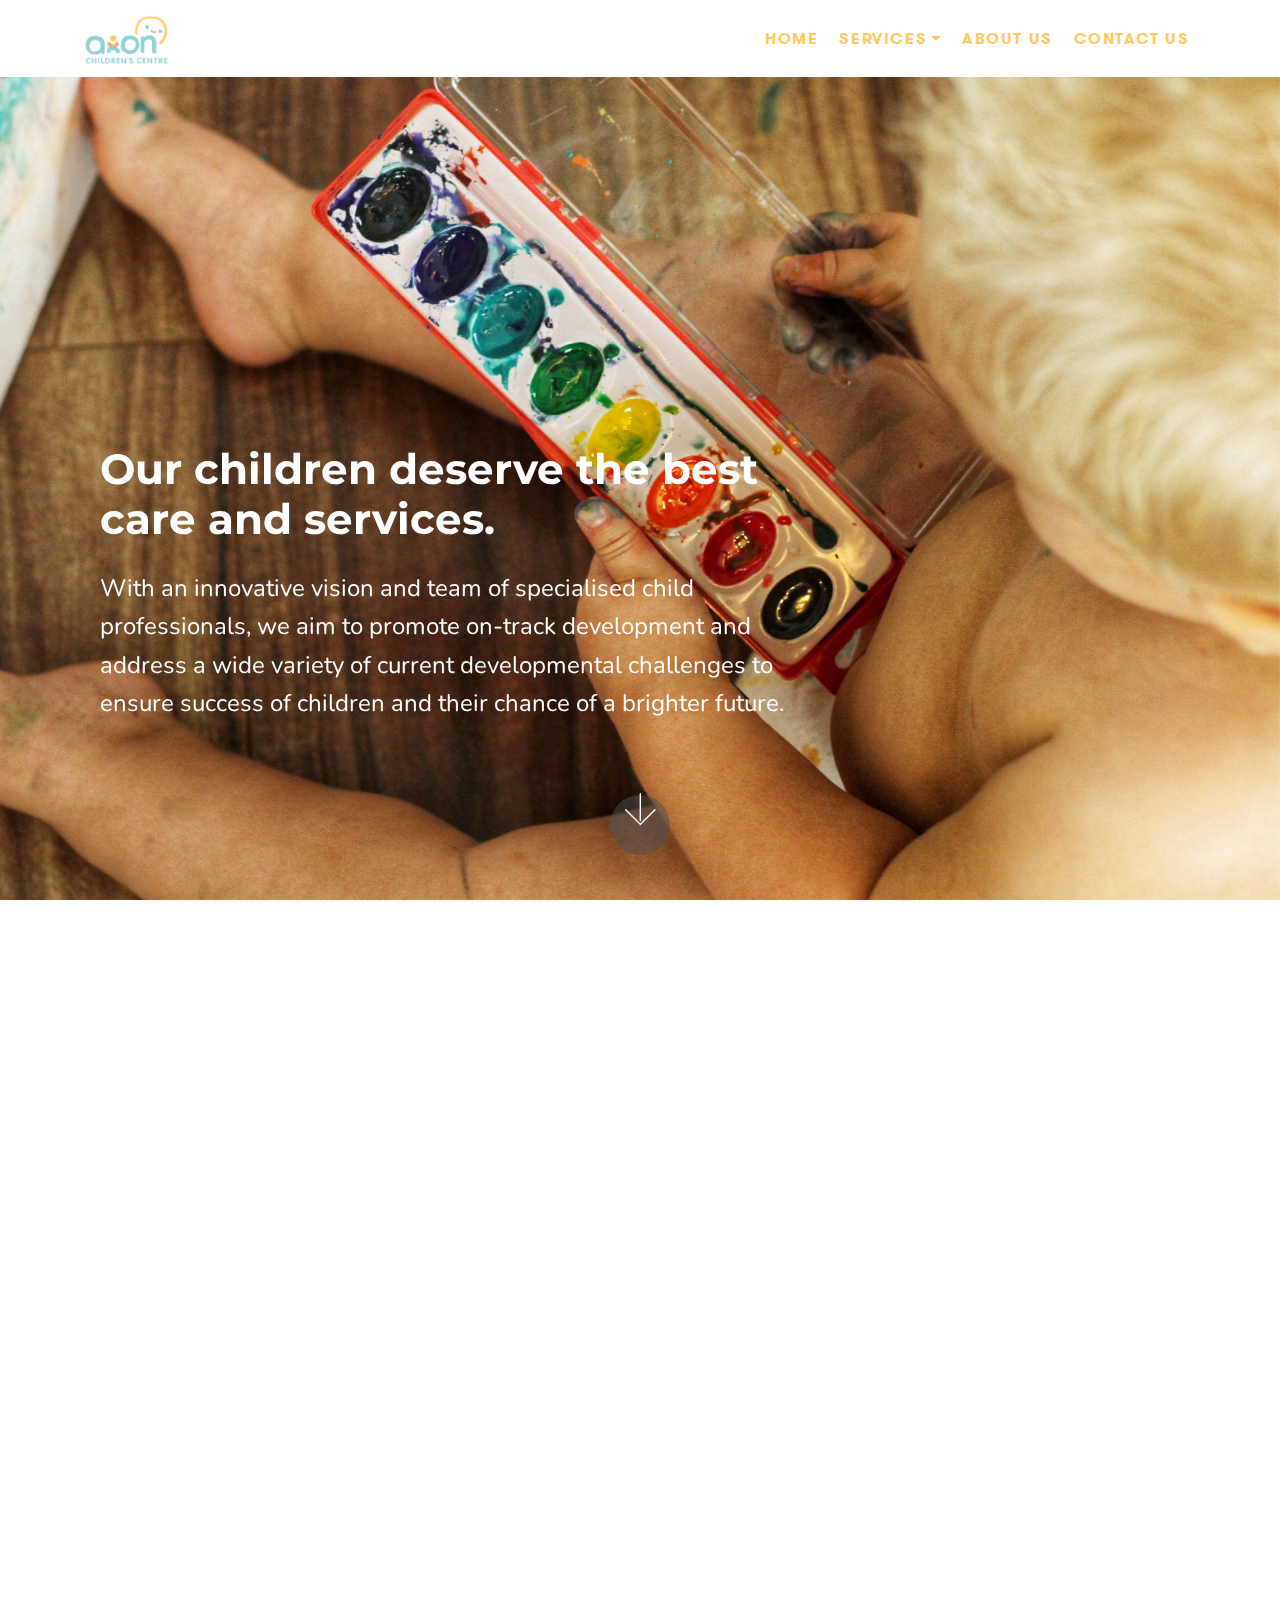
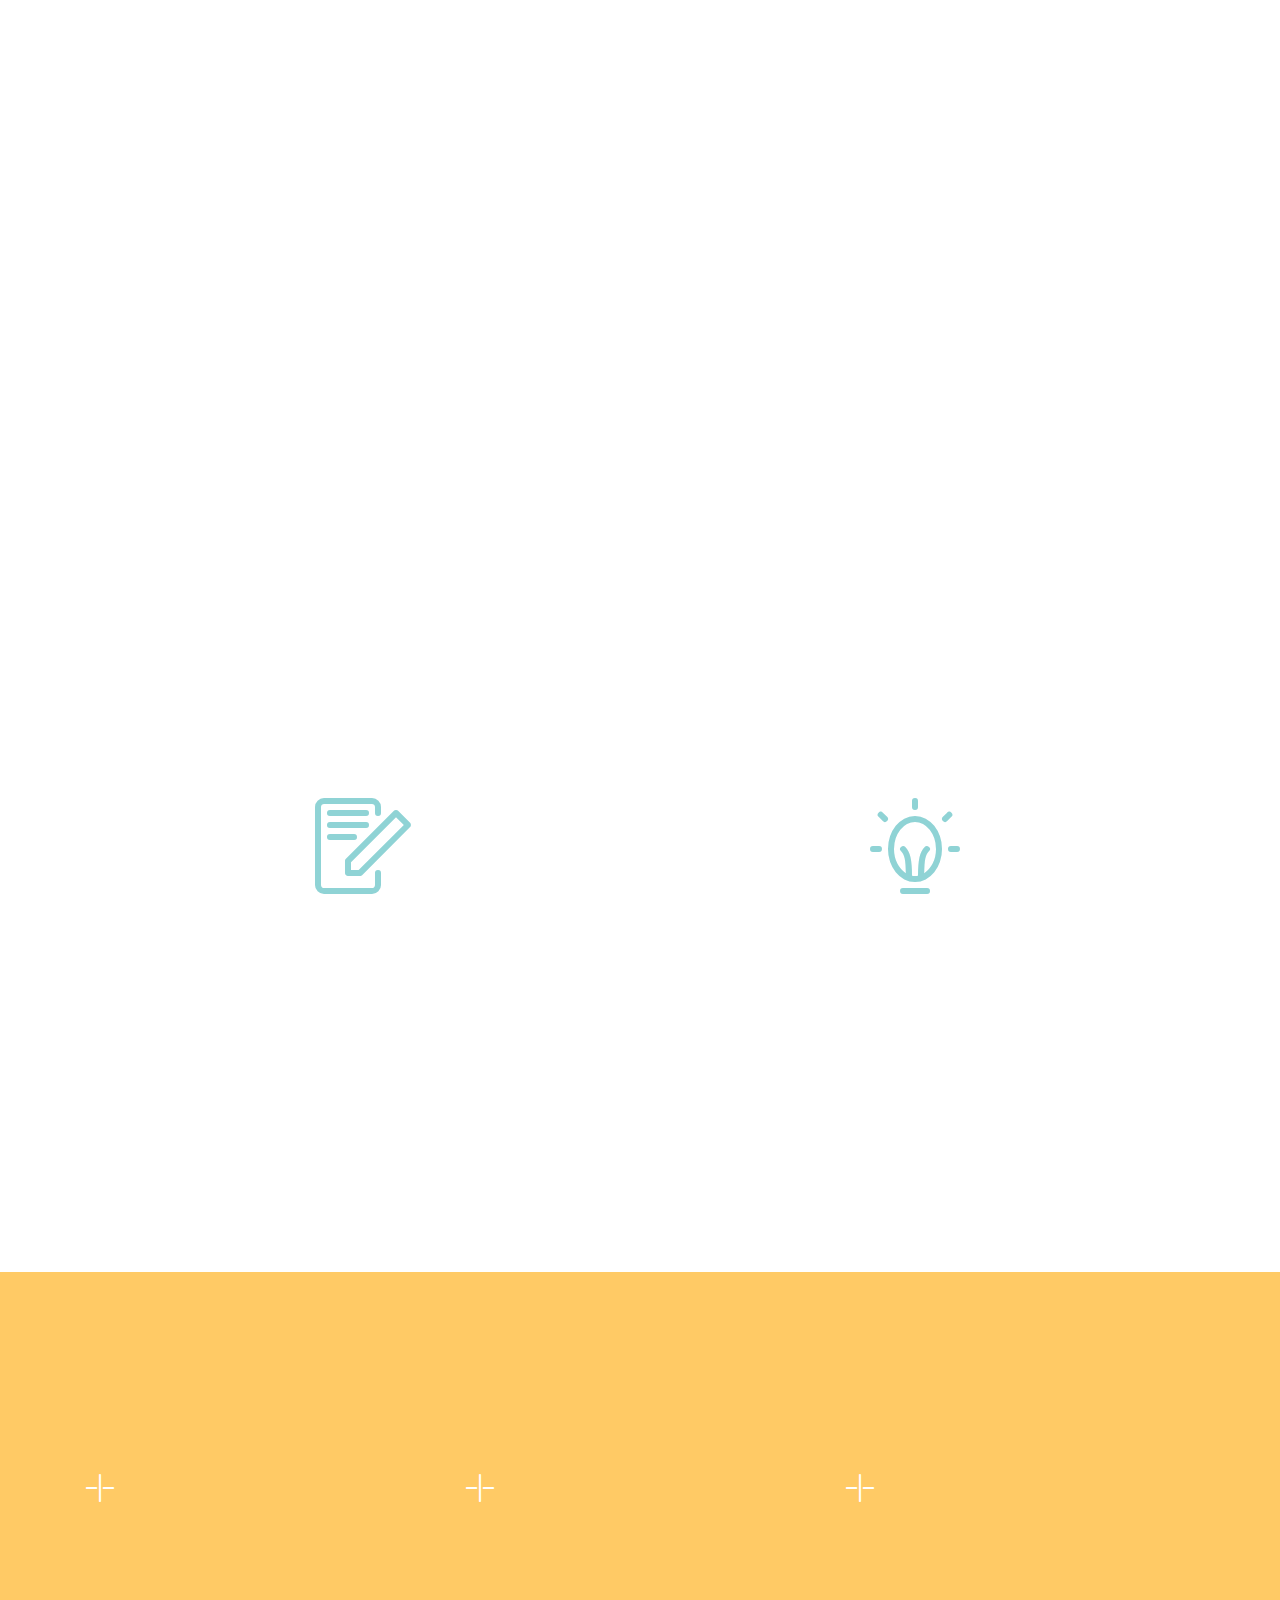
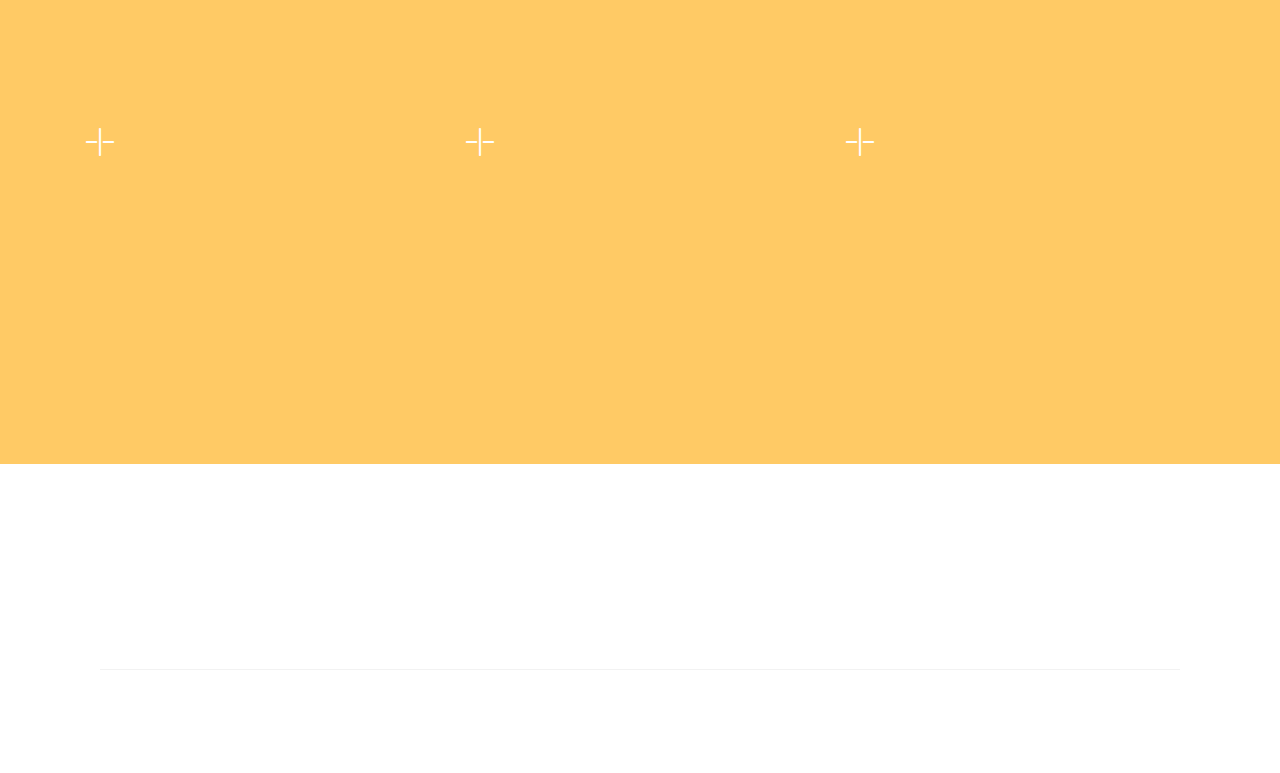
==== about.html @ 05e603cc "versi lapanbelas" ====
<!DOCTYPE html>
<html  >
<head>
  <!-- Site made with Mobirise Website Builder v4.12.0, https://mobirise.com -->
  <meta charset="UTF-8">
  <meta http-equiv="X-UA-Compatible" content="IE=edge">
  <meta name="generator" content="Mobirise v4.12.0, mobirise.com">
  <meta name="viewport" content="width=device-width, initial-scale=1, minimum-scale=1">
  <link rel="shortcut icon" href="assets/images/axon-childrens-centre-logo-v2-6-192x127.png" type="image/x-icon">
  <meta name="description" content="Our children deserve the best care and services.With an innovative vision and team of specialised child professionals, we aim to promote on-track development and address a wide variety of current developmental challenges to ensure success of children and their chance of a brighter future. ">
  
  <title>Axon Children's Centre - About Us</title>
  <link rel="stylesheet" href="assets/web/assets/mobirise-icons-bold/mobirise-icons-bold.css">
  <link rel="stylesheet" href="assets/web/assets/mobirise-icons/mobirise-icons.css">
  <link rel="stylesheet" href="assets/bootstrap/css/bootstrap.min.css">
  <link rel="stylesheet" href="assets/bootstrap/css/bootstrap-grid.min.css">
  <link rel="stylesheet" href="assets/bootstrap/css/bootstrap-reboot.min.css">
  <link rel="stylesheet" href="assets/tether/tether.min.css">
  <link rel="stylesheet" href="assets/dropdown/css/style.css">
  <link rel="stylesheet" href="assets/socicon/css/styles.css">
  <link rel="stylesheet" href="assets/animatecss/animate.min.css">
  <link rel="stylesheet" href="assets/theme/css/style.css">
  <link href="assets/fonts/style.css" rel="stylesheet">
  <link rel="preload" as="style" href="assets/mobirise/css/mbr-additional.css"><link rel="stylesheet" href="assets/mobirise/css/mbr-additional.css" type="text/css">
  
  
  
</head>
<body>

<!-- Analytics -->
<style> p {
    text-alignment:justify;
} </style>
<!-- /Analytics -->


  <section class="menu cid-rTe0oyLw8X" once="menu" id="menu2-1q">

    

    <nav class="navbar navbar-expand beta-menu navbar-dropdown align-items-center navbar-fixed-top navbar-toggleable-sm">
        <button class="navbar-toggler navbar-toggler-right" type="button" data-toggle="collapse" data-target="#navbarSupportedContent" aria-controls="navbarSupportedContent" aria-expanded="false" aria-label="Toggle navigation">
            <div class="hamburger">
                <span></span>
                <span></span>
                <span></span>
                <span></span>
            </div>
        </button>
        <div class="menu-logo">
            <div class="navbar-brand">
                <span class="navbar-logo">
                    <a href="index.html">
                        <img src="assets/images/axon-childrens-centre-logo-v2-6-192x127.png" alt="Home" title="" style="height: 3.8rem;">
                    </a>
                </span>
                
            </div>
        </div>
        <div class="collapse navbar-collapse" id="navbarSupportedContent">
            <ul class="navbar-nav nav-dropdown nav-right" data-app-modern-menu="true"><li class="nav-item">
                    <a class="nav-link link text-primary display-4" href="index.html">
                        HOME</a>
                </li><li class="nav-item dropdown">
                    <a class="nav-link link text-primary dropdown-toggle display-4" href="axonearlyyears.html" data-toggle="dropdown-submenu" aria-expanded="false">
                        SERVICES</a><div class="dropdown-menu"><a class="text-primary dropdown-item display-4" href="axonearlyyears.html">AXON EARLY YEARS PROGRAMME</a><a class="text-primary dropdown-item display-4" href="axontherapy.html">AXON THERAPY &amp; CHILD DEVELOPMENT</a></div>
                </li><li class="nav-item"><a class="nav-link link text-primary display-4" href="about.html">
                        ABOUT US</a></li>
                <li class="nav-item"><a class="nav-link link text-primary display-4" href="contactus.html" aria-expanded="false">
                        CONTACT US</a></li></ul>
            
        </div>
    </nav>
</section>

<section class="engine"><a href="https://mobirise.info/l">free web templates</a></section><section class="header9 cid-rTdCcL2X6P mbr-fullscreen mbr-parallax-background" id="header9-c">

    

    

    <div class="container">
        <div class="media-container-column mbr-white col-lg-8 col-md-10">
            <h1 class="mbr-section-title align-left mbr-bold pb-3 mbr-fonts-style display-2"><br><br><br><br><br><br>Our children deserve the best care and services.</h1>
            
            <p class="mbr-text align-left pb-3 mbr-fonts-style display-5">With an innovative vision and team of specialised child professionals, we aim to promote on-track development and address a wide variety of current developmental challenges to ensure success of children and their chance of a brighter future. 
            </p>
            
        </div>
    </div>

    <div class="mbr-arrow hidden-sm-down" aria-hidden="true">
        <a href="#next">
            <i class="mbri-down mbr-iconfont"></i>
        </a>
    </div>
</section>

<section class="mbr-section content4 cid-rTdGKzYyaw" id="content4-n">

    

    <div class="container">
        <div class="media-container-row">
            <div class="title col-12 col-md-8">
                <h2 class="align-center pb-3 mbr-fonts-style display-1"><strong>Bringing Back The ‘Child’ in Childhood.</strong></h2>
                
                
            </div>
        </div>
    </div>
</section>

<section class="features11 cid-rTzqTIzY4G" id="features11-4i">

    

    

    <div class="container">   
        <div class="col-md-12">
            <div class="media-container-row">
                <div class="mbr-figure m-auto" style="width: 50%;">
                    <img src="assets/images/child-in-green-and-white-long-sleeve-top-and-dungaree-3661348-952x635.jpg" alt="Axon Children's Centre" title="">
                </div>
                <div class=" align-left aside-content">
                    
                    <div class="mbr-section-text">
                        
                    </div>

                    <div class="block-content">
                        <div class="card p-3 pr-3">
                            <div class="media">
                                     
                                <div class="media-body">
                                    <h4 class="card-title mbr-fonts-style display-5"><strong>
                                        Problem</strong></h4>
                                </div>
                            </div>                

                            <div class="card-box">
                                <p class="block-text mbr-fonts-style display-7">
                                   Child development has seen to be compromised among children of today. Childhood experiences have been affected by changes in the present societies due to globalisation, technology expansion and urban growth (Singer, Singer, D’Agostino, &amp; DeLong, 2009). These arising problems have created barriers to learning and development. 
                                </p>
                            </div>
                        </div>

                        <div class="card p-3 pr-3">
                            <div class="media">
                                     
                                <div class="media-body">
                                    <h4 class="card-title mbr-fonts-style display-5"><strong>
                                        Solution</strong></h4>
                                </div>
                            </div>                

                            <div class="card-box">
                                <p class="block-text mbr-fonts-style display-7">
                                    Reflecting on these problems, Axon Children’s Centre has been specially designed to overcome current developmental problems through recreation of the best of childhood experiences, making room for physical, mental and emotional growth.
                                </p>
                            </div>
                        </div>
                    </div>
                </div>
            </div>
        </div> 
    </div>          
</section>

<section class="features11 cid-rTtslb7EQ8" id="features11-4c">

    

    

    <div class="container">   
        <div class="col-md-12">
            <div class="media-container-row">
                <div class="mbr-figure m-auto" style="width: 30%;">
                    <img src="assets/images/axon-childrens-centre-logo-v2-6-192x127.png" alt="Axon Children's Centre" title="">
                </div>
                <div class=" align-left aside-content">
                    
                    <div class="mbr-section-text">
                        
                    </div>

                    <div class="block-content">
                        <div class="card p-3 pr-3">
                            <div class="media">
                                     
                                <div class="media-body">
                                    
                                </div>
                            </div>                

                            <div class="card-box">
                                <p class="block-text mbr-fonts-style display-7"><br>Axon Children’s Centre is founded by two paediatric occupational therapists and is a full-service child care and development facility.<br><br>Axon, which is the long part of a nerve cell, functions to transmit information to different brain cells, muscles, and glands in the body.<br><br>Metaphorically, axon refers to the pathway we create to allow children to grow and bloom into successful human beings.<br></p>
                            </div>
                        </div>

                        
                    </div>
                </div>
            </div>
        </div> 
    </div>          
</section>

<section class="mbr-section article content1 cid-rTtsPm83jY" id="content1-4d">
    
     

    <div class="container">
        <div class="media-container-row">
            <div class="mbr-text col-12 mbr-fonts-style display-5 col-md-12"><p style="text-align: justify; ">At Axon, child development will be promoted through both early childhood education and therapeutic services such as occupational therapy, speech and language therapy, and physiotherapy; for both typical and developmentally-challenged children attending our facility.</p></div>
        </div>
    </div>
</section>

<section class="features1 cid-rTe5b1BeYk" id="features1-1y">
    
    

    
    <div class="container">
        <div class="media-container-row">

            <div class="card p-3 col-12 col-md-6">
                <div class="card-img pb-3">
                    <span class="mbr-iconfont mbrib-edit" style="color: rgb(143, 211, 213); fill: rgb(143, 211, 213);"></span>
                </div>
                <div class="card-box">
                    <h4 class="card-title py-3 mbr-fonts-style display-2"><strong>
                        Mission</strong></h4>
                    <p class="mbr-text mbr-fonts-style display-7">
                        Our mission is to offer the just-right care, environment, and challenges as well as to promote active learning through play and sufficient sensory experiences that are essential for successful growth and well-being of children and their families. This will further prepare young children for transitions, and also be prepared for the real world.
                    </p>
                </div>
            </div>

            <div class="card p-3 col-12 col-md-6">
                <div class="card-img pb-3">
                    <span class="mbr-iconfont mbrib-idea" style="color: rgb(143, 211, 213); fill: rgb(143, 211, 213);"></span>
                </div>
                <div class="card-box">
                    <h4 class="card-title py-3 mbr-fonts-style display-2"><strong>
                        Vision</strong></h4>
                    <p class="mbr-text mbr-fonts-style display-7">
                        Our vision? To bring back the ‘child’ in childhood, help children be children.
                    </p>
                </div>
            </div>

            

            

        </div>

    </div>

</section>

<section class="mbr-section content4 cid-rTdHBrnkcJ" id="content4-r">

    

    <div class="container">
        <div class="media-container-row">
            <div class="title col-12 col-md-8">
                <h2 class="align-center pb-3 mbr-fonts-style display-2"><strong>
                    Our Goals</strong></h2>
                
                
            </div>
        </div>
    </div>
</section>

<section class="features7 cid-rTdIFSQzE8" id="features7-u">
    
    

    
    <div class="container">
        <div class="row justify-content-center">

            <div class="card p-3 col-12 col-md-6 col-lg-4">
                <div class="media">
                    <div class="card-img pr-2">
                        <span class="mbr-iconfont mbrib-plus" style="color: rgb(255, 255, 255); fill: rgb(255, 255, 255); font-size: 30px;"></span>
                    </div>
                    <div class="card-box media-body">
                        
                        <p class="mbr-text mbr-fonts-style display-5">
                           Deliver quality child development services and early childhood education
                        </p>
                    </div>
                </div>
            </div>

            <div class="card p-3 col-12 col-md-6 col-lg-4">
                <div class="media"> 
                    <div class="card-img pr-2">
                        <span class="mbr-iconfont mbrib-plus" style="color: rgb(255, 255, 255); fill: rgb(255, 255, 255); font-size: 30px;"></span>
                    </div>
                    <div class="card-box media-body">
                        
                        <p class="mbr-text mbr-fonts-style display-5">
                           Promote the use of new technologies and current research-based practices
                        </p>
                    </div>
                </div>
            </div>

            <div class="card p-3 col-12 col-md-6 col-lg-4">
                <div class="media">
                    <div class="card-img pr-2">
                        <span class="mbr-iconfont mbrib-plus" style="color: rgb(255, 255, 255); fill: rgb(255, 255, 255); font-size: 30px;"></span>
                    </div>
                    <div class="media-body card-box">
                        
                        <p class="mbr-text mbr-fonts-style display-5">
                           Offer solutions for typically developing children and children with delays in one or to learn side by side in our nurturing environment
                        </p>
                    </div>
                </div>
            </div>

            
        </div>
    </div>
</section>

<section class="features7 cid-rTdJ87RRFx" id="features7-v">
    
    

    
    <div class="container">
        <div class="row justify-content-center">

            <div class="card p-3 col-12 col-md-6 col-lg-4">
                <div class="media">
                    <div class="card-img pr-2">
                        <span class="mbr-iconfont mbrib-plus" style="color: rgb(255, 255, 255); fill: rgb(255, 255, 255); font-size: 30px;"></span>
                    </div>
                    <div class="card-box media-body">
                        
                        <p class="mbr-text mbr-fonts-style display-5">
                           Minimise long waiting lists for professional child services
                        </p>
                    </div>
                </div>
            </div>

            <div class="card p-3 col-12 col-md-6 col-lg-4">
                <div class="media"> 
                    <div class="card-img pr-2">
                        <span class="mbr-iconfont mbrib-plus" style="color: rgb(255, 255, 255); fill: rgb(255, 255, 255); font-size: 30px;"></span>
                    </div>
                    <div class="card-box media-body">
                        
                        <p class="mbr-text mbr-fonts-style display-5">
                           Bridge the medical-education gap
                        </p>
                    </div>
                </div>
            </div>

            <div class="card p-3 col-12 col-md-6 col-lg-4">
                <div class="media">
                    <div class="card-img pr-2">
                        <span class="mbr-iconfont mbrib-plus" style="color: rgb(255, 255, 255); fill: rgb(255, 255, 255); font-size: 30px;"></span>
                    </div>
                    <div class="media-body card-box">
                        
                        <p class="mbr-text mbr-fonts-style display-5">
                           Serve as a continuing education platform through training and workshops for both professionals and parents/caregivers
                        </p>
                    </div>
                </div>
            </div>

            
        </div>
    </div>
</section>

<section class="cid-rTe1tL6jMv" id="footer5-1t">

    

    

    <div class="container">
        <div class="media-container-row">
            <div class="col-md-3">
                <div class="media-wrap">
                    <a href="index.html">
                       <img src="assets/images/axon-childrens-centre-logo-v2-6-192x127.png" alt="Home" title="">
                    </a>
                </div>
            </div>
            <div class="col-md-9">
                <p class="mbr-text align-right links mbr-fonts-style display-7"><strong>Axon Children’s Centre<br></strong>B-03-06 Tamarind Square<br>Persiaran Multimedia<br>63000 Cyberjaya<br>Selangor, Malaysia.</p>
            </div>
        </div>
        <div class="footer-lower">
            <div class="media-container-row">
                <div class="col-md-12">
                    <hr>
                </div>
            </div>
            <div class="media-container-row mbr-white">
                <div class="col-md-6 copyright">
                    <p class="mbr-text mbr-fonts-style display-7">
                        © 2020 Axon Child Network (003045050-H). - All Rights Reserved
                    </p>
                </div>
                <div class="col-md-6">
                    
                </div>
            </div>
        </div>
    </div>
</section>


  <script src="assets/web/assets/jquery/jquery.min.js"></script>
  <script src="assets/popper/popper.min.js"></script>
  <script src="assets/bootstrap/js/bootstrap.min.js"></script>
  <script src="assets/smoothscroll/smooth-scroll.js"></script>
  <script src="assets/parallax/jarallax.min.js"></script>
  <script src="assets/tether/tether.min.js"></script>
  <script src="assets/viewportchecker/jquery.viewportchecker.js"></script>
  <script src="assets/dropdown/js/nav-dropdown.js"></script>
  <script src="assets/dropdown/js/navbar-dropdown.js"></script>
  <script src="assets/touchswipe/jquery.touch-swipe.min.js"></script>
  <script src="assets/theme/js/script.js"></script>
  
  
 <div id="scrollToTop" class="scrollToTop mbr-arrow-up"><a style="text-align: center;"><i class="mbr-arrow-up-icon mbr-arrow-up-icon-cm cm-icon cm-icon-smallarrow-up"></i></a></div>
    <input name="animation" type="hidden">
  </body>
</html>
---- assets/web/assets/mobirise-icons-bold/mobirise-icons-bold.css ----
@font-face {
  font-family: 'mobirise-icons-bold';
  font-display: swap;
  src:  url('mobirise-icons-bold.eot?m1l4yr');
  src:  url('mobirise-icons-bold.eot?m1l4yr#iefix') format('embedded-opentype'),
    url('mobirise-icons-bold.ttf?m1l4yr') format('truetype'),
    url('mobirise-icons-bold.woff?m1l4yr') format('woff'),
    url('mobirise-icons-bold.svg?m1l4yr#mobirise-icons-bold') format('svg');
  font-weight: normal;
  font-style: normal;
}

[class^="mbrib-"], [class*="mbrib-"] {
  /* use !important to prevent issues with browser extensions that change fonts */
  font-family: 'mobirise-icons-bold' !important;
  speak: none;
  font-style: normal;
  font-weight: normal;
  font-variant: normal;
  text-transform: none;
  line-height: 1;

  /* Better Font Rendering =========== */
  -webkit-font-smoothing: antialiased;
  -moz-osx-font-smoothing: grayscale;
}

.mbrib-add-submenu:before {
  content: "\e900";
}
.mbrib-alert:before {
  content: "\e901";
}
.mbrib-align-center:before {
  content: "\e902";
}
.mbrib-align-justify:before {
  content: "\e903";
}
.mbrib-align-left:before {
  content: "\e904";
}
.mbrib-align-right:before {
  content: "\e905";
}
.mbrib-android:before {
  content: "\e906";
}
.mbrib-apple:before {
  content: "\e907";
}
.mbrib-arrow-down:before {
  content: "\e908";
}
.mbrib-arrow-next:before {
  content: "\e909";
}
.mbrib-arrow-prev:before {
  content: "\e90a";
}
.mbrib-arrow-up:before {
  content: "\e90b";
}
.mbrib-bold:before {
  content: "\e90c";
}
.mbrib-bookmark:before {
  content: "\e90d";
}
.mbrib-bootstrap:before {
  content: "\e90e";
}
.mbrib-briefcase:before {
  content: "\e90f";
}
.mbrib-browse:before {
  content: "\e910";
}
.mbrib-bulleted-list:before {
  content: "\e911";
}
.mbrib-calendar:before {
  content: "\e912";
}
.mbrib-camera:before {
  content: "\e913";
}
.mbrib-cart-add:before {
  content: "\e914";
}
.mbrib-cart-full:before {
  content: "\e915";
}
.mbrib-cash:before {
  content: "\e916";
}
.mbrib-change-style:before {
  content: "\e917";
}
.mbrib-chat:before {
  content: "\e918";
}
.mbrib-clock:before {
  content: "\e919";
}
.mbrib-close:before {
  content: "\e91a";
}
.mbrib-cloud:before {
  content: "\e91b";
}
.mbrib-code:before {
  content: "\e91c";
}
.mbrib-contact-form:before {
  content: "\e91d";
}
.mbrib-credit-card:before {
  content: "\e91e";
}
.mbrib-cursor-click:before {
  content: "\e91f";
}
.mbrib-cust-feedback:before {
  content: "\e920";
}
.mbrib-database:before {
  content: "\e921";
}
.mbrib-delivery:before {
  content: "\e922";
}
.mbrib-desktop:before {
  content: "\e923";
}
.mbrib-devices:before {
  content: "\e924";
}
.mbrib-down:before {
  content: "\e925";
}
.mbrib-download:before {
  content: "\e926";
}
.mbrib-drag-n-drop:before {
  content: "\e927";
}
.mbrib-drag-n-drop2:before {
  content: "\e928";
}
.mbrib-edit:before {
  content: "\e929";
}
.mbrib-edit2:before {
  content: "\e92a";
}
.mbrib-error:before {
  content: "\e92b";
}
.mbrib-extension:before {
  content: "\e92c";
}
.mbrib-features:before {
  content: "\e92d";
}
.mbrib-file:before {
  content: "\e92e";
}
.mbrib-flag:before {
  content: "\e92f";
}
.mbrib-folder:before {
  content: "\e930";
}
.mbrib-gift:before {
  content: "\e931";
}
.mbrib-github:before {
  content: "\e932";
}
.mbrib-globe-2:before {
  content: "\e933";
}
.mbrib-globe:before {
  content: "\e934";
}
.mbrib-growing-chart:before {
  content: "\e935";
}
.mbrib-hearth:before {
  content: "\e936";
}
.mbrib-help:before {
  content: "\e937";
}
.mbrib-home:before {
  content: "\e938";
}
.mbrib-hot-cup:before {
  content: "\e939";
}
.mbrib-idea:before {
  content: "\e93a";
}
.mbrib-image-gallery:before {
  content: "\e93b";
}
.mbrib-image-slider:before {
  content: "\e93c";
}
.mbrib-info:before {
  content: "\e93d";
}
.mbrib-italic:before {
  content: "\e93e";
}
.mbrib-key:before {
  content: "\e93f";
}
.mbrib-laptop:before {
  content: "\e940";
}
.mbrib-layers:before {
  content: "\e941";
}
.mbrib-left-right:before {
  content: "\e942";
}
.mbrib-left:before {
  content: "\e943";
}
.mbrib-letter:before {
  content: "\e944";
}
.mbrib-like:before {
  content: "\e945";
}
.mbrib-link:before {
  content: "\e946";
}
.mbrib-lock:before {
  content: "\e947";
}
.mbrib-login:before {
  content: "\e948";
}
.mbrib-logout:before {
  content: "\e949";
}
.mbrib-magic-stick:before {
  content: "\e94a";
}
.mbrib-map-pin:before {
  content: "\e94b";
}
.mbrib-menu:before {
  content: "\e94c";
}
.mbrib-mobile:before {
  content: "\e94d";
}
.mbrib-mobile2:before {
  content: "\e94e";
}
.mbrib-mobirise:before {
  content: "\e94f";
}
.mbrib-more-horizontal:before {
  content: "\e950";
}
.mbrib-more-vertical:before {
  content: "\e951";
}
.mbrib-music:before {
  content: "\e952";
}
.mbrib-new-file:before {
  content: "\e953";
}
.mbrib-numbered-list:before {
  content: "\e954";
}
.mbrib-opened-folder:before {
  content: "\e955";
}
.mbrib-pages:before {
  content: "\e956";
}
.mbrib-paper-plane:before {
  content: "\e957";
}
.mbrib-paperclip:before {
  content: "\e958";
}
.mbrib-photo:before {
  content: "\e959";
}
.mbrib-photos:before {
  content: "\e95a";
}
.mbrib-pin:before {
  content: "\e95b";
}
.mbrib-play:before {
  content: "\e95c";
}
.mbrib-plus:before {
  content: "\e95d";
}
.mbrib-preview:before {
  content: "\e95e";
}
.mbrib-print:before {
  content: "\e95f";
}
.mbrib-protect:before {
  content: "\e960";
}
.mbrib-question:before {
  content: "\e961";
}
.mbrib-quote-left:before {
  content: "\e962";
}
.mbrib-quote-right:before {
  content: "\e963";
}
.mbrib-redo:before {
  content: "\e964";
}
.mbrib-refresh:before {
  content: "\e965";
}
.mbrib-responsive:before {
  content: "\e966";
}
.mbrib-right:before {
  content: "\e967";
}
.mbrib-rocket:before {
  content: "\e968";
}
.mbrib-sad-face:before {
  content: "\e969";
}
.mbrib-sale:before {
  content: "\e96a";
}
.mbrib-save:before {
  content: "\e96b";
}
.mbrib-search:before {
  content: "\e96c";
}
.mbrib-setting:before {
  content: "\e96d";
}
.mbrib-setting2:before {
  content: "\e96e";
}
.mbrib-setting3:before {
  content: "\e96f";
}
.mbrib-share:before {
  content: "\e970";
}
.mbrib-shopping-bag:before {
  content: "\e971";
}
.mbrib-shopping-basket:before {
  content: "\e972";
}
.mbrib-shopping-cart:before {
  content: "\e973";
}
.mbrib-sites:before {
  content: "\e974";
}
.mbrib-smile-face:before {
  content: "\e975";
}
.mbrib-speed:before {
  content: "\e976";
}
.mbrib-star:before {
  content: "\e977";
}
.mbrib-success:before {
  content: "\e978";
}
.mbrib-sun:before {
  content: "\e979";
}
.mbrib-sun2:before {
  content: "\e97a";
}
.mbrib-tablet-vertical:before {
  content: "\e97b";
}
.mbrib-tablet:before {
  content: "\e97c";
}
.mbrib-target:before {
  content: "\e97d";
}
.mbrib-timer:before {
  content: "\e97e";
}
.mbrib-to-ftp:before {
  content: "\e97f";
}
.mbrib-to-local-drive:before {
  content: "\e980";
}
.mbrib-touch-swipe:before {
  content: "\e981";
}
.mbrib-touch:before {
  content: "\e982";
}
.mbrib-trash:before {
  content: "\e983";
}
.mbrib-underline:before {
  content: "\e984";
}
.mbrib-undo:before {
  content: "\e985";
}
.mbrib-unlink:before {
  content: "\e986";
}
.mbrib-unlock:before {
  content: "\e987";
}
.mbrib-up-down:before {
  content: "\e988";
}
.mbrib-up:before {
  content: "\e989";
}
.mbrib-update:before {
  content: "\e98a";
}
.mbrib-upload:before {
  content: "\e98b";
}
.mbrib-user:before {
  content: "\e98c";
}
.mbrib-user2:before {
  content: "\e98d";
}
.mbrib-users:before {
  content: "\e98e";
}
.mbrib-video-play:before {
  content: "\e98f";
}
.mbrib-video:before {
  content: "\e990";
}
.mbrib-watch:before {
  content: "\e991";
}
.mbrib-website-theme:before {
  content: "\e992";
}
.mbrib-wifi:before {
  content: "\e993";
}
.mbrib-windows:before {
  content: "\e994";
}
.mbrib-zoom-out:before {
  content: "\e995";
}
---- assets/web/assets/mobirise-icons/mobirise-icons.css ----
@font-face {
  font-family: 'MobiriseIcons';
  src:  url('mobirise-icons.eot?spat4u');
  src:  url('mobirise-icons.eot?spat4u#iefix') format('embedded-opentype'),
    url('mobirise-icons.ttf?spat4u') format('truetype'),
    url('mobirise-icons.woff?spat4u') format('woff'),
    url('mobirise-icons.svg?spat4u#MobiriseIcons') format('svg');
  font-weight: normal;
  font-style: normal;
  font-display: swap;
}

[class^="mbri-"], [class*=" mbri-"] {
  /* use !important to prevent issues with browser extensions that change fonts */
  font-family: MobiriseIcons !important;
  speak: none;
  font-style: normal;
  font-weight: normal;
  font-variant: normal;
  text-transform: none;
  line-height: 1;

  /* Better Font Rendering =========== */
  -webkit-font-smoothing: antialiased;
  -moz-osx-font-smoothing: grayscale;
}

.mbri-add-submenu:before {
  content: "\e900";
}
.mbri-alert:before {
  content: "\e901";
}
.mbri-align-center:before {
  content: "\e902";
}
.mbri-align-justify:before {
  content: "\e903";
}
.mbri-align-left:before {
  content: "\e904";
}
.mbri-align-right:before {
  content: "\e905";
}
.mbri-android:before {
  content: "\e906";
}
.mbri-apple:before {
  content: "\e907";
}
.mbri-arrow-down:before {
  content: "\e908";
}
.mbri-arrow-next:before {
  content: "\e909";
}
.mbri-arrow-prev:before {
  content: "\e90a";
}
.mbri-arrow-up:before {
  content: "\e90b";
}
.mbri-bold:before {
  content: "\e90c";
}
.mbri-bookmark:before {
  content: "\e90d";
}
.mbri-bootstrap:before {
  content: "\e90e";
}
.mbri-briefcase:before {
  content: "\e90f";
}
.mbri-browse:before {
  content: "\e910";
}
.mbri-bulleted-list:before {
  content: "\e911";
}
.mbri-calendar:before {
  content: "\e912";
}
.mbri-camera:before {
  content: "\e913";
}
.mbri-cart-add:before {
  content: "\e914";
}
.mbri-cart-full:before {
  content: "\e915";
}
.mbri-cash:before {
  content: "\e916";
}
.mbri-change-style:before {
  content: "\e917";
}
.mbri-chat:before {
  content: "\e918";
}
.mbri-clock:before {
  content: "\e919";
}
.mbri-close:before {
  content: "\e91a";
}
.mbri-cloud:before {
  content: "\e91b";
}
.mbri-code:before {
  content: "\e91c";
}
.mbri-contact-form:before {
  content: "\e91d";
}
.mbri-credit-card:before {
  content: "\e91e";
}
.mbri-cursor-click:before {
  content: "\e91f";
}
.mbri-cust-feedback:before {
  content: "\e920";
}
.mbri-database:before {
  content: "\e921";
}
.mbri-delivery:before {
  content: "\e922";
}
.mbri-desktop:before {
  content: "\e923";
}
.mbri-devices:before {
  content: "\e924";
}
.mbri-down:before {
  content: "\e925";
}
.mbri-download:before {
  content: "\e989";
}
.mbri-drag-n-drop:before {
  content: "\e927";
}
.mbri-drag-n-drop2:before {
  content: "\e928";
}
.mbri-edit:before {
  content: "\e929";
}
.mbri-edit2:before {
  content: "\e92a";
}
.mbri-error:before {
  content: "\e92b";
}
.mbri-extension:before {
  content: "\e92c";
}
.mbri-features:before {
  content: "\e92d";
}
.mbri-file:before {
  content: "\e92e";
}
.mbri-flag:before {
  content: "\e92f";
}
.mbri-folder:before {
  content: "\e930";
}
.mbri-gift:before {
  content: "\e931";
}
.mbri-github:before {
  content: "\e932";
}
.mbri-globe:before {
  content: "\e933";
}
.mbri-globe-2:before {
  content: "\e934";
}
.mbri-growing-chart:before {
  content: "\e935";
}
.mbri-hearth:before {
  content: "\e936";
}
.mbri-help:before {
  content: "\e937";
}
.mbri-home:before {
  content: "\e938";
}
.mbri-hot-cup:before {
  content: "\e939";
}
.mbri-idea:before {
  content: "\e93a";
}
.mbri-image-gallery:before {
  content: "\e93b";
}
.mbri-image-slider:before {
  content: "\e93c";
}
.mbri-info:before {
  content: "\e93d";
}
.mbri-italic:before {
  content: "\e93e";
}
.mbri-key:before {
  content: "\e93f";
}
.mbri-laptop:before {
  content: "\e940";
}
.mbri-layers:before {
  content: "\e941";
}
.mbri-left-right:before {
  content: "\e942";
}
.mbri-left:before {
  content: "\e943";
}
.mbri-letter:before {
  content: "\e944";
}
.mbri-like:before {
  content: "\e945";
}
.mbri-link:before {
  content: "\e946";
}
.mbri-lock:before {
  content: "\e947";
}
.mbri-login:before {
  content: "\e948";
}
.mbri-logout:before {
  content: "\e949";
}
.mbri-magic-stick:before {
  content: "\e94a";
}
.mbri-map-pin:before {
  content: "\e94b";
}
.mbri-menu:before {
  content: "\e94c";
}
.mbri-mobile:before {
  content: "\e94d";
}
.mbri-mobile2:before {
  content: "\e94e";
}
.mbri-mobirise:before {
  content: "\e94f";
}
.mbri-more-horizontal:before {
  content: "\e950";
}
.mbri-more-vertical:before {
  content: "\e951";
}
.mbri-music:before {
  content: "\e952";
}
.mbri-new-file:before {
  content: "\e953";
}
.mbri-numbered-list:before {
  content: "\e954";
}
.mbri-opened-folder:before {
  content: "\e955";
}
.mbri-pages:before {
  content: "\e956";
}
.mbri-paper-plane:before {
  content: "\e957";
}
.mbri-paperclip:before {
  content: "\e958";
}
.mbri-photo:before {
  content: "\e959";
}
.mbri-photos:before {
  content: "\e95a";
}
.mbri-pin:before {
  content: "\e95b";
}
.mbri-play:before {
  content: "\e95c";
}
.mbri-plus:before {
  content: "\e95d";
}
.mbri-preview:before {
  content: "\e95e";
}
.mbri-print:before {
  content: "\e95f";
}
.mbri-protect:before {
  content: "\e960";
}
.mbri-question:before {
  content: "\e961";
}
.mbri-quote-left:before {
  content: "\e962";
}
.mbri-quote-right:before {
  content: "\e963";
}
.mbri-refresh:before {
  content: "\e964";
}
.mbri-responsive:before {
  content: "\e965";
}
.mbri-right:before {
  content: "\e966";
}
.mbri-rocket:before {
  content: "\e967";
}
.mbri-sad-face:before {
  content: "\e968";
}
.mbri-sale:before {
  content: "\e969";
}
.mbri-save:before {
  content: "\e96a";
}
.mbri-search:before {
  content: "\e96b";
}
.mbri-setting:before {
  content: "\e96c";
}
.mbri-setting2:before {
  content: "\e96d";
}
.mbri-setting3:before {
  content: "\e96e";
}
.mbri-share:before {
  content: "\e96f";
}
.mbri-shopping-bag:before {
  content: "\e970";
}
.mbri-shopping-basket:before {
  content: "\e971";
}
.mbri-shopping-cart:before {
  content: "\e972";
}
.mbri-sites:before {
  content: "\e973";
}
.mbri-smile-face:before {
  content: "\e974";
}
.mbri-speed:before {
  content: "\e975";
}
.mbri-star:before {
  content: "\e976";
}
.mbri-success:before {
  content: "\e977";
}
.mbri-sun:before {
  content: "\e978";
}
.mbri-sun2:before {
  content: "\e979";
}
.mbri-tablet:before {
  content: "\e97a";
}
.mbri-tablet-vertical:before {
  content: "\e97b";
}
.mbri-target:before {
  content: "\e97c";
}
.mbri-timer:before {
  content: "\e97d";
}
.mbri-to-ftp:before {
  content: "\e97e";
}
.mbri-to-local-drive:before {
  content: "\e97f";
}
.mbri-touch-swipe:before {
  content: "\e980";
}
.mbri-touch:before {
  content: "\e981";
}
.mbri-trash:before {
  content: "\e982";
}
.mbri-underline:before {
  content: "\e983";
}
.mbri-unlink:before {
  content: "\e984";
}
.mbri-unlock:before {
  content: "\e985";
}
.mbri-up-down:before {
  content: "\e986";
}
.mbri-up:before {
  content: "\e987";
}
.mbri-update:before {
  content: "\e988";
}
.mbri-upload:before {
 content: "\e926"; 
}
.mbri-user:before {
  content: "\e98a";
}
.mbri-user2:before {
  content: "\e98b";
}
.mbri-users:before {
  content: "\e98c";
}
.mbri-video:before {
  content: "\e98d";
}
.mbri-video-play:before {
  content: "\e98e";
}
.mbri-watch:before {
  content: "\e98f";
}
.mbri-website-theme:before {
  content: "\e990";
}
.mbri-wifi:before {
  content: "\e991";
}
.mbri-windows:before {
  content: "\e992";
}
.mbri-zoom-out:before {
  content: "\e993";
}
.mbri-redo:before {
  content: "\e994";
}
.mbri-undo:before {
  content: "\e995";
}
---- assets/dropdown/css/style.css ----
.navbar-dropdown {
  left: 0;
  padding: 0;
  position: absolute;
  right: 0;
  top: 0;
  transition: all 0.45s ease;
  z-index: 1030;
  background: #282828; }
  .navbar-dropdown .navbar-logo {
    margin-right: 0.8rem;
    transition: margin 0.3s ease-in-out;
    vertical-align: middle; }
    .navbar-dropdown .navbar-logo img {
      height: 3.125rem;
      transition: all 0.3s ease-in-out; }
    .navbar-dropdown .navbar-logo.mbr-iconfont {
      font-size: 3.125rem;
      line-height: 3.125rem; }
  .navbar-dropdown .navbar-caption {
    font-weight: 700;
    white-space: normal;
    vertical-align: -4px;
    line-height: 3.125rem !important; }
    .navbar-dropdown .navbar-caption, .navbar-dropdown .navbar-caption:hover {
      color: inherit;
      text-decoration: none; }
  .navbar-dropdown .mbr-iconfont + .navbar-caption {
    vertical-align: -1px; }
  .navbar-dropdown.navbar-fixed-top {
    position: fixed; }
  .navbar-dropdown .navbar-brand span {
    vertical-align: -4px; }
  .navbar-dropdown.bg-color.transparent {
    background: none; }
  .navbar-dropdown.navbar-short .navbar-brand {
    padding: 0.625rem 0; }
    .navbar-dropdown.navbar-short .navbar-brand span {
      vertical-align: -1px; }
  .navbar-dropdown.navbar-short .navbar-caption {
    line-height: 2.375rem !important;
    vertical-align: -2px; }
  .navbar-dropdown.navbar-short .navbar-logo {
    margin-right: 0.5rem; }
    .navbar-dropdown.navbar-short .navbar-logo img {
      height: 2.375rem; }
    .navbar-dropdown.navbar-short .navbar-logo.mbr-iconfont {
      font-size: 2.375rem;
      line-height: 2.375rem; }
  .navbar-dropdown.navbar-short .mbr-table-cell {
    height: 3.625rem; }
  .navbar-dropdown .navbar-close {
    left: 0.6875rem;
    position: fixed;
    top: 0.75rem;
    z-index: 1000; }
  .navbar-dropdown .hamburger-icon {
    content: "";
    display: inline-block;
    vertical-align: middle;
    width: 16px;
    -webkit-box-shadow: 0 -6px 0 1px #282828,0 0 0 1px #282828,0 6px 0 1px #282828;
    -moz-box-shadow: 0 -6px 0 1px #282828,0 0 0 1px #282828,0 6px 0 1px #282828;
    box-shadow: 0 -6px 0 1px #282828,0 0 0 1px #282828,0 6px 0 1px #282828; }

.dropdown-menu .dropdown-toggle[data-toggle="dropdown-submenu"]::after {
  border-bottom: 0.35em solid transparent;
  border-left: 0.35em solid;
  border-right: 0;
  border-top: 0.35em solid transparent;
  margin-left: 0.3rem; }

.dropdown-menu .dropdown-item:focus {
  outline: 0; }

.nav-dropdown {
  font-size: 0.75rem;
  font-weight: 500;
  height: auto !important; }
  .nav-dropdown .nav-btn {
    padding-left: 1rem; }
  .nav-dropdown .link {
    margin: .667em 1.667em;
    font-weight: 500;
    padding: 0;
    transition: color .2s ease-in-out; }
    .nav-dropdown .link.dropdown-toggle {
      margin-right: 2.583em; }
      .nav-dropdown .link.dropdown-toggle::after {
        margin-left: .25rem;
        border-top: 0.35em solid;
        border-right: 0.35em solid transparent;
        border-left: 0.35em solid transparent;
        border-bottom: 0; }
      .nav-dropdown .link.dropdown-toggle[aria-expanded="true"] {
        margin: 0;
        padding: 0.667em 3.263em  0.667em 1.667em; }
  .nav-dropdown .link::after,
  .nav-dropdown .dropdown-item::after {
    color: inherit; }
  .nav-dropdown .btn {
    font-size: 0.75rem;
    font-weight: 700;
    letter-spacing: 0;
    margin-bottom: 0;
    padding-left: 1.25rem;
    padding-right: 1.25rem; }
  .nav-dropdown .dropdown-menu {
    border-radius: 0;
    border: 0;
    left: 0;
    margin: 0;
    padding-bottom: 1.25rem;
    padding-top: 1.25rem;
    position: relative; }
  .nav-dropdown .dropdown-submenu {
    margin-left: 0.125rem;
    top: 0; }
  .nav-dropdown .dropdown-item {
    font-weight: 500;
    line-height: 2;
    padding: 0.3846em 4.615em 0.3846em 1.5385em;
    position: relative;
    transition: color .2s ease-in-out, background-color .2s ease-in-out; }
    .nav-dropdown .dropdown-item::after {
      margin-top: -0.3077em;
      position: absolute;
      right: 1.1538em;
      top: 50%; }
    .nav-dropdown .dropdown-item:focus, .nav-dropdown .dropdown-item:hover {
      background: none; }

@media (max-width: 767px) {
  .nav-dropdown.navbar-toggleable-sm {
    bottom: 0;
    display: none;
    left: 0;
    overflow-x: hidden;
    position: fixed;
    top: 0;
    transform: translateX(-100%);
    -ms-transform: translateX(-100%);
    -webkit-transform: translateX(-100%);
    width: 18.75rem;
    z-index: 999; } }
.nav-dropdown.navbar-toggleable-xl {
  bottom: 0;
  display: none;
  left: 0;
  overflow-x: hidden;
  position: fixed;
  top: 0;
  transform: translateX(-100%);
  -ms-transform: translateX(-100%);
  -webkit-transform: translateX(-100%);
  width: 18.75rem;
  z-index: 999; }

.nav-dropdown-sm {
  display: block !important;
  overflow-x: hidden;
  overflow: auto;
  padding-top: 3.875rem; }
  .nav-dropdown-sm::after {
    content: "";
    display: block;
    height: 3rem;
    width: 100%; }
  .nav-dropdown-sm.collapse.in ~ .navbar-close {
    display: block !important; }
  .nav-dropdown-sm.collapsing, .nav-dropdown-sm.collapse.in {
    transform: translateX(0);
    -ms-transform: translateX(0);
    -webkit-transform: translateX(0);
    transition: all 0.25s ease-out;
    -webkit-transition: all 0.25s ease-out;
    background: #282828; }
  .nav-dropdown-sm.collapsing[aria-expanded="false"] {
    transform: translateX(-100%);
    -ms-transform: translateX(-100%);
    -webkit-transform: translateX(-100%); }
  .nav-dropdown-sm .nav-item {
    display: block;
    margin-left: 0 !important;
    padding-left: 0; }
  .nav-dropdown-sm .link,
  .nav-dropdown-sm .dropdown-item {
    border-top: 1px dotted rgba(255, 255, 255, 0.1);
    font-size: 0.8125rem;
    line-height: 1.6;
    margin: 0 !important;
    padding: 0.875rem 2.4rem 0.875rem 1.5625rem !important;
    position: relative;
    white-space: normal; }
    .nav-dropdown-sm .link:focus, .nav-dropdown-sm .link:hover,
    .nav-dropdown-sm .dropdown-item:focus,
    .nav-dropdown-sm .dropdown-item:hover {
      background: rgba(0, 0, 0, 0.2) !important;
      color: #c0a375; }
  .nav-dropdown-sm .nav-btn {
    position: relative;
    padding: 1.5625rem 1.5625rem 0 1.5625rem; }
    .nav-dropdown-sm .nav-btn::before {
      border-top: 1px dotted rgba(255, 255, 255, 0.1);
      content: "";
      left: 0;
      position: absolute;
      top: 0;
      width: 100%; }
    .nav-dropdown-sm .nav-btn + .nav-btn {
      padding-top: 0.625rem; }
      .nav-dropdown-sm .nav-btn + .nav-btn::before {
        display: none; }
  .nav-dropdown-sm .btn {
    padding: 0.625rem 0; }
  .nav-dropdown-sm .dropdown-toggle[data-toggle="dropdown-submenu"]::after {
    margin-left: .25rem;
    border-top: 0.35em solid;
    border-right: 0.35em solid transparent;
    border-left: 0.35em solid transparent;
    border-bottom: 0; }
  .nav-dropdown-sm .dropdown-toggle[data-toggle="dropdown-submenu"][aria-expanded="true"]::after {
    border-top: 0;
    border-right: 0.35em solid transparent;
    border-left: 0.35em solid transparent;
    border-bottom: 0.35em solid; }
  .nav-dropdown-sm .dropdown-menu {
    margin: 0;
    padding: 0;
    position: relative;
    top: 0;
    left: 0;
    width: 100%;
    border: 0;
    float: none;
    border-radius: 0;
    background: none; }
  .nav-dropdown-sm .dropdown-submenu {
    left: 100%;
    margin-left: 0.125rem;
    margin-top: -1.25rem;
    top: 0; }

.navbar-toggleable-sm .nav-dropdown .dropdown-menu {
  position: absolute; }

.navbar-toggleable-sm .nav-dropdown .dropdown-submenu {
  left: 100%;
  margin-left: 0.125rem;
  margin-top: -1.25rem;
  top: 0; }

.navbar-toggleable-sm.opened .nav-dropdown .dropdown-menu {
  position: relative; }

.navbar-toggleable-sm.opened .nav-dropdown .dropdown-submenu {
  left: 0;
  margin-left: 00rem;
  margin-top: 0rem;
  top: 0; }

.is-builder .nav-dropdown.collapsing {
  transition: none !important; }

/*# sourceMappingURL=style.css.map */
---- assets/socicon/css/styles.css ----
@charset "UTF-8";

@font-face {
  font-family: "socicon";
  src:url("../fonts/socicon.eot");
  src:url("../fonts/socicon.eot?#iefix") format("embedded-opentype"),
    url("../fonts/socicon.woff") format("woff"),
    url("../fonts/socicon.ttf") format("truetype"),
    url("../fonts/socicon.svg#socicon") format("svg");
  font-weight: normal;
  font-style: normal;
  font-display:swap;
}

[data-icon]:before {
  font-family: "socicon" !important;
  content: attr(data-icon);
  font-style: normal !important;
  font-weight: normal !important;
  font-variant: normal !important;
  text-transform: none !important;
  speak: none;
  line-height: 1;
  -webkit-font-smoothing: antialiased;
  -moz-osx-font-smoothing: grayscale;
}

[class^="socicon-"]:before,
[class*=" socicon-"]:before {
  font-family: "socicon" !important;
  font-style: normal !important;
  font-weight: normal !important;
  font-variant: normal !important;
  text-transform: none !important;
  speak: none;
  line-height: 1;
  -webkit-font-smoothing: antialiased;
  -moz-osx-font-smoothing: grayscale;
}

.socicon-modelmayhem:before {
  content: "\e000";
}
.socicon-mixcloud:before {
  content: "\e001";
}
.socicon-drupal:before {
  content: "\e002";
}
.socicon-swarm:before {
  content: "\e003";
}
.socicon-istock:before {
  content: "\e004";
}
.socicon-yammer:before {
  content: "\e005";
}
.socicon-ello:before {
  content: "\e006";
}
.socicon-stackoverflow:before {
  content: "\e007";
}
.socicon-persona:before {
  content: "\e008";
}
.socicon-triplej:before {
  content: "\e009";
}
.socicon-houzz:before {
  content: "\e00a";
}
.socicon-rss:before {
  content: "\e00b";
}
.socicon-paypal:before {
  content: "\e00c";
}
.socicon-odnoklassniki:before {
  content: "\e00d";
}
.socicon-airbnb:before {
  content: "\e00e";
}
.socicon-periscope:before {
  content: "\e00f";
}
.socicon-outlook:before {
  content: "\e010";
}
.socicon-coderwall:before {
  content: "\e011";
}
.socicon-tripadvisor:before {
  content: "\e012";
}
.socicon-appnet:before {
  content: "\e013";
}
.socicon-goodreads:before {
  content: "\e014";
}
.socicon-tripit:before {
  content: "\e015";
}
.socicon-lanyrd:before {
  content: "\e016";
}
.socicon-slideshare:before {
  content: "\e017";
}
.socicon-buffer:before {
  content: "\e018";
}
.socicon-disqus:before {
  content: "\e019";
}
.socicon-vkontakte:before {
  content: "\e01a";
}
.socicon-whatsapp:before {
  content: "\e01b";
}
.socicon-patreon:before {
  content: "\e01c";
}
.socicon-storehouse:before {
  content: "\e01d";
}
.socicon-pocket:before {
  content: "\e01e";
}
.socicon-mail:before {
  content: "\e01f";
}
.socicon-blogger:before {
  content: "\e020";
}
.socicon-technorati:before {
  content: "\e021";
}
.socicon-reddit:before {
  content: "\e022";
}
.socicon-dribbble:before {
  content: "\e023";
}
.socicon-stumbleupon:before {
  content: "\e024";
}
.socicon-digg:before {
  content: "\e025";
}
.socicon-envato:before {
  content: "\e026";
}
.socicon-behance:before {
  content: "\e027";
}
.socicon-delicious:before {
  content: "\e028";
}
.socicon-deviantart:before {
  content: "\e029";
}
.socicon-forrst:before {
  content: "\e02a";
}
.socicon-play:before {
  content: "\e02b";
}
.socicon-zerply:before {
  content: "\e02c";
}
.socicon-wikipedia:before {
  content: "\e02d";
}
.socicon-apple:before {
  content: "\e02e";
}
.socicon-flattr:before {
  content: "\e02f";
}
.socicon-github:before {
  content: "\e030";
}
.socicon-renren:before {
  content: "\e031";
}
.socicon-friendfeed:before {
  content: "\e032";
}
.socicon-newsvine:before {
  content: "\e033";
}
.socicon-identica:before {
  content: "\e034";
}
.socicon-bebo:before {
  content: "\e035";
}
.socicon-zynga:before {
  content: "\e036";
}
.socicon-steam:before {
  content: "\e037";
}
.socicon-xbox:before {
  content: "\e038";
}
.socicon-windows:before {
  content: "\e039";
}
.socicon-qq:before {
  content: "\e03a";
}
.socicon-douban:before {
  content: "\e03b";
}
.socicon-meetup:before {
  content: "\e03c";
}
.socicon-playstation:before {
  content: "\e03d";
}
.socicon-android:before {
  content: "\e03e";
}
.socicon-snapchat:before {
  content: "\e03f";
}
.socicon-twitter:before {
  content: "\e040";
}
.socicon-facebook:before {
  content: "\e041";
}
.socicon-googleplus:before {
  content: "\e042";
}
.socicon-pinterest:before {
  content: "\e043";
}
.socicon-foursquare:before {
  content: "\e044";
}
.socicon-yahoo:before {
  content: "\e045";
}
.socicon-skype:before {
  content: "\e046";
}
.socicon-yelp:before {
  content: "\e047";
}
.socicon-feedburner:before {
  content: "\e048";
}
.socicon-linkedin:before {
  content: "\e049";
}
.socicon-viadeo:before {
  content: "\e04a";
}
.socicon-xing:before {
  content: "\e04b";
}
.socicon-myspace:before {
  content: "\e04c";
}
.socicon-soundcloud:before {
  content: "\e04d";
}
.socicon-spotify:before {
  content: "\e04e";
}
.socicon-grooveshark:before {
  content: "\e04f";
}
.socicon-lastfm:before {
  content: "\e050";
}
.socicon-youtube:before {
  content: "\e051";
}
.socicon-vimeo:before {
  content: "\e052";
}
.socicon-dailymotion:before {
  content: "\e053";
}
.socicon-vine:before {
  content: "\e054";
}
.socicon-flickr:before {
  content: "\e055";
}
.socicon-500px:before {
  content: "\e056";
}
.socicon-wordpress:before {
  content: "\e058";
}
.socicon-tumblr:before {
  content: "\e059";
}
.socicon-twitch:before {
  content: "\e05a";
}
.socicon-8tracks:before {
  content: "\e05b";
}
.socicon-amazon:before {
  content: "\e05c";
}
.socicon-icq:before {
  content: "\e05d";
}
.socicon-smugmug:before {
  content: "\e05e";
}
.socicon-ravelry:before {
  content: "\e05f";
}
.socicon-weibo:before {
  content: "\e060";
}
.socicon-baidu:before {
  content: "\e061";
}
.socicon-angellist:before {
  content: "\e062";
}
.socicon-ebay:before {
  content: "\e063";
}
.socicon-imdb:before {
  content: "\e064";
}
.socicon-stayfriends:before {
  content: "\e065";
}
.socicon-residentadvisor:before {
  content: "\e066";
}
.socicon-google:before {
  content: "\e067";
}
.socicon-yandex:before {
  content: "\e068";
}
.socicon-sharethis:before {
  content: "\e069";
}
.socicon-bandcamp:before {
  content: "\e06a";
}
.socicon-itunes:before {
  content: "\e06b";
}
.socicon-deezer:before {
  content: "\e06c";
}
.socicon-telegram:before {
  content: "\e06e";
}
.socicon-openid:before {
  content: "\e06f";
}
.socicon-amplement:before {
  content: "\e070";
}
.socicon-viber:before {
  content: "\e071";
}
.socicon-zomato:before {
  content: "\e072";
}
.socicon-draugiem:before {
  content: "\e074";
}
.socicon-endomodo:before {
  content: "\e075";
}
.socicon-filmweb:before {
  content: "\e076";
}
.socicon-stackexchange:before {
  content: "\e077";
}
.socicon-wykop:before {
  content: "\e078";
}
.socicon-teamspeak:before {
  content: "\e079";
}
.socicon-teamviewer:before {
  content: "\e07a";
}
.socicon-ventrilo:before {
  content: "\e07b";
}
.socicon-younow:before {
  content: "\e07c";
}
.socicon-raidcall:before {
  content: "\e07d";
}
.socicon-mumble:before {
  content: "\e07e";
}
.socicon-medium:before {
  content: "\e06d";
}
.socicon-bebee:before {
  content: "\e07f";
}
.socicon-hitbox:before {
  content: "\e080";
}
.socicon-reverbnation:before {
  content: "\e081";
}
.socicon-formulr:before {
  content: "\e082";
}
.socicon-instagram:before {
  content: "\e057";
}
.socicon-battlenet:before {
  content: "\e083";
}
.socicon-chrome:before {
  content: "\e084";
}
.socicon-discord:before {
  content: "\e086";
}
.socicon-issuu:before {
  content: "\e087";
}
.socicon-macos:before {
  content: "\e088";
}
.socicon-firefox:before {
  content: "\e089";
}
.socicon-opera:before {
  content: "\e08d";
}
.socicon-keybase:before {
  content: "\e090";
}
.socicon-alliance:before {
  content: "\e091";
}
.socicon-livejournal:before {
  content: "\e092";
}
.socicon-googlephotos:before {
  content: "\e093";
}
.socicon-horde:before {
  content: "\e094";
}
.socicon-etsy:before {
  content: "\e095";
}
.socicon-zapier:before {
  content: "\e096";
}
.socicon-google-scholar:before {
  content: "\e097";
}
.socicon-researchgate:before {
  content: "\e098";
}
.socicon-wechat:before {
  content: "\e099";
}
.socicon-strava:before {
  content: "\e09a";
}
.socicon-line:before {
  content: "\e09b";
}
.socicon-lyft:before {
  content: "\e09c";
}
.socicon-uber:before {
  content: "\e09d";
}
.socicon-songkick:before {
  content: "\e09e";
}
.socicon-viewbug:before {
  content: "\e09f";
}
.socicon-googlegroups:before {
  content: "\e0a0";
}
.socicon-quora:before {
  content: "\e073";
}
.socicon-diablo:before {
  content: "\e085";
}
.socicon-blizzard:before {
  content: "\e0a1";
}
.socicon-hearthstone:before {
  content: "\e08b";
}
.socicon-heroes:before {
  content: "\e08a";
}
.socicon-overwatch:before {
  content: "\e08c";
}
.socicon-warcraft:before {
  content: "\e08e";
}
.socicon-starcraft:before {
  content: "\e08f";
}
.socicon-beam:before {
  content: "\e0a2";
}
.socicon-curse:before {
  content: "\e0a3";
}
.socicon-player:before {
  content: "\e0a4";
}
.socicon-streamjar:before {
  content: "\e0a5";
}
.socicon-nintendo:before {
  content: "\e0a6";
}
.socicon-hellocoton:before {
  content: "\e0a7";
}
---- assets/theme/css/style.css ----
/*!
 * Mobirise v4 theme (https://mobirise.com/)
 * Copyright 2017 Mobirise
 */
section {
  background-color: #eeeeee; }

body {
  font-style: normal;
  line-height: 1.5; }

section,
.container,
.container-fluid {
  position: relative;
  word-wrap: break-word; }

a.mbr-iconfont:hover {
  text-decoration: none; }

.article .lead p,
.article .lead ul,
.article .lead ol,
.article .lead pre,
.article .lead blockquote {
  margin-bottom: 0; }

ul,
ol,
pre,
blockquote {
  margin-bottom: 2.3125rem; }

pre {
  background: #f4f4f4;
  padding: 10px 24px;
  white-space: pre-wrap; }

.inactive {
  -webkit-user-select: none;
  -moz-user-select: none;
  -ms-user-select: none;
  user-select: none;
  pointer-events: none;
  -webkit-user-drag: none;
  user-drag: none; }

.mbr-section__comments .row {
  justify-content: center;
  -webkit-justify-content: center; }

a {
  font-style: normal;
  font-weight: 400;
  cursor: pointer; }
  a, a:hover {
    text-decoration: none; }

figure {
  margin-bottom: 0; }

body {
  color: #232323; }

h1,
h2,
h3,
h4,
h5,
h6,
.h1,
.h2,
.h3,
.h4,
.h5,
.h6,
.display-1,
.display-2,
.display-3,
.display-4 {
  line-height: 1;
  word-break: break-word;
  word-wrap: break-word; }

.mbr-section-title {
  font-style: normal;
  line-height: 1.2; }

.mbr-section-subtitle {
  line-height: 1.3; }

.mbr-text {
  font-style: normal;
  line-height: 1.6; }

b,
strong {
  font-weight: bold; }

blockquote {
  padding: 10px 0 10px 20px;
  position: relative;
  border-left: 2px solid;
  border-color: #ff3366; }

input:-webkit-autofill, input:-webkit-autofill:hover, input:-webkit-autofill:focus, input:-webkit-autofill:active {
  transition-delay: 9999s;
  transition-property: background-color, color; }

textarea[type='hidden'] {
  display: none; }

body {
  position: relative; }

section {
  background-position: 50% 50%;
  background-repeat: no-repeat;
  background-size: cover; }
  section .mbr-background-video,
  section .mbr-background-video-preview {
    position: absolute;
    bottom: 0;
    left: 0;
    right: 0;
    top: 0; }

.hidden {
  visibility: hidden; }

.mbr-z-index20 {
  z-index: 20; }

/*! Base colors */
.mbr-white {
  color: #ffffff; }

.mbr-black {
  color: #000000; }

.mbr-bg-white {
  background-color: #ffffff; }

.mbr-bg-black {
  background-color: #000000; }

/*! Text-aligns */
.align-left {
  text-align: left; }

.align-center {
  text-align: center; }

.align-right {
  text-align: right; }

@media (max-width: 767px) {
  .align-left,
  .align-center,
  .align-right,
  .mbr-section-btn,
  .mbr-section-title {
    text-align: center; } }
/*! Font-weight  */
.mbr-light {
  font-weight: 300; }

.mbr-regular {
  font-weight: 400; }

.mbr-semibold {
  font-weight: 500; }

.mbr-bold {
  font-weight: 700; }

/*! Media  */
.media-size-item {
  -webkit-flex: 1 1 auto;
  -moz-flex: 1 1 auto;
  -ms-flex: 1 1 auto;
  -o-flex: 1 1 auto;
  flex: 1 1 auto; }

.media-content {
  -webkit-flex-basis: 100%;
  flex-basis: 100%; }

.media-container-row {
  display: -ms-flexbox;
  display: -webkit-flex;
  display: flex;
  -webkit-flex-direction: row;
  -ms-flex-direction: row;
  flex-direction: row;
  -webkit-flex-wrap: wrap;
  -ms-flex-wrap: wrap;
  flex-wrap: wrap;
  -webkit-justify-content: center;
  -ms-flex-pack: center;
  justify-content: center;
  -webkit-align-content: center;
  -ms-flex-line-pack: center;
  align-content: center;
  -webkit-align-items: start;
  -ms-flex-align: start;
  align-items: start; }
  .media-container-row .media-size-item {
    width: 400px; }

.media-container-column {
  display: -ms-flexbox;
  display: -webkit-flex;
  display: flex;
  -webkit-flex-direction: column;
  -ms-flex-direction: column;
  flex-direction: column;
  -webkit-flex-wrap: wrap;
  -ms-flex-wrap: wrap;
  flex-wrap: wrap;
  -webkit-justify-content: center;
  -ms-flex-pack: center;
  justify-content: center;
  -webkit-align-content: center;
  -ms-flex-line-pack: center;
  align-content: center;
  -webkit-align-items: stretch;
  -ms-flex-align: stretch;
  align-items: stretch; }
  .media-container-column > * {
    width: 100%; }

@media (min-width: 992px) {
  .media-container-row {
    -webkit-flex-wrap: nowrap;
    -ms-flex-wrap: nowrap;
    flex-wrap: nowrap; } }
figure {
  overflow: hidden; }

figure[mbr-media-size] {
  transition: width 0.1s; }

.mbr-figure img,
.mbr-figure iframe {
  display: block;
  width: 100%; }

.card {
  background-color: transparent;
  border: none; }

.card-box {
  width: 100%; }

.card-img {
  text-align: center;
  flex-shrink: 0;
  -webkit-flex-shrink: 0; }

.media {
  max-width: 100%;
  margin: 0 auto; }

.mbr-figure {
  -ms-flex-item-align: center;
  -ms-grid-row-align: center;
  -webkit-align-self: center;
  align-self: center; }

.media-container > div {
  max-width: 100%; }

.mbr-figure img,
.card-img img {
  width: 100%; }

@media (max-width: 991px) {
  .media-size-item {
    width: auto !important; }

  .media {
    width: auto; }

  .mbr-figure {
    width: 100% !important; } }
/*! Buttons */
.btn {
  font-weight: 500;
  border-width: 2px;
  font-style: normal;
  letter-spacing: 1px;
  margin: .4rem .8rem;
  white-space: normal;
  -webkit-transition: all .3s ease-in-out;
  -moz-transition: all .3s ease-in-out;
  transition: all .3s ease-in-out;
  display: inline-flex;
  align-items: center;
  justify-content: center;
  word-break: break-word;
  -webkit-align-items: center;
  -webkit-justify-content: center;
  display: -webkit-inline-flex; }

.btn-sm {
  font-weight: 500;
  letter-spacing: 1px;
  -webkit-transition: all .3s ease-in-out;
  -moz-transition: all .3s ease-in-out;
  transition: all .3s ease-in-out; }

.btn-md {
  font-weight: 500;
  letter-spacing: 1px;
  margin: .4rem .8rem !important;
  -webkit-transition: all .3s ease-in-out;
  -moz-transition: all .3s ease-in-out;
  transition: all .3s ease-in-out; }

.btn-lg {
  font-weight: 500;
  letter-spacing: 1px;
  margin: .4rem .8rem !important;
  -webkit-transition: all .3s ease-in-out;
  -moz-transition: all .3s ease-in-out;
  transition: all .3s ease-in-out; }

.mbr-section-btn {
  margin-left: -0.25rem;
  margin-right: -0.25rem;
  font-size: 0; }

nav .mbr-section-btn {
  margin-left: 0rem;
  margin-right: 0rem; }

.btn-form {
  border-radius: 0; }
  .btn-form:hover {
    cursor: pointer; }

/*! Btn icon margin */
.btn .mbr-iconfont,
.btn.btn-sm .mbr-iconfont {
  cursor: pointer;
  margin-right: 0.5rem; }

.btn.btn-md .mbr-iconfont,
.btn.btn-md .mbr-iconfont {
  margin-right: 0.8rem; }

.mbr-regular {
  font-weight: 400; }

.mbr-semibold {
  font-weight: 500; }

.mbr-bold {
  font-weight: 700; }

[type='submit'] {
  -webkit-appearance: none; }

/*! Full-screen */
.mbr-fullscreen .mbr-overlay {
  min-height: 100vh; }

.mbr-fullscreen {
  display: flex;
  display: -webkit-flex;
  display: -moz-flex;
  display: -ms-flex;
  display: -o-flex;
  align-items: center;
  -webkit-align-items: center;
  min-height: 100vh;
  padding-top: 3rem;
  padding-bottom: 3rem; }

/*! Map */
.map {
  height: 25rem;
  position: relative; }
  .map iframe {
    width: 100%;
    height: 100%; }

.mbr-overlay {
  background-color: #000;
  bottom: 0;
  left: 0;
  opacity: .5;
  position: absolute;
  right: 0;
  top: 0;
  z-index: 0;
  pointer-events: none; }

/* Form */
blockquote {
  font-style: italic;
  padding: 10px 0 10px 20px;
  font-size: 1.09rem;
  position: relative;
  border-width: 3px; }

.form-control {
  background-color: #f5f5f5;
  box-shadow: none;
  color: #565656;
  line-height: 1.43;
  min-height: 3.5em;
  padding: 1.07em .5em; }
  .form-control, .form-control:focus {
    border: 1px solid #e8e8e8; }
  .form-active .form-control:invalid {
    border-color: red; }

.form-control-label {
  position: relative;
  cursor: pointer;
  margin-bottom: .357em;
  padding: 0; }

.alert {
  color: #ffffff;
  border-radius: 0;
  border: 0;
  font-size: .875rem;
  line-height: 1.5;
  margin-bottom: 1.875rem;
  padding: 1.25rem;
  position: relative; }
  .alert.alert-form::after {
    background-color: inherit;
    bottom: -7px;
    content: "";
    display: block;
    height: 14px;
    left: 50%;
    margin-left: -7px;
    position: absolute;
    transform: rotate(45deg);
    width: 14px;
    -webkit-transform: rotate(45deg); }

.form-asterisk {
  font-family: initial;
  position: absolute;
  top: -2px;
  font-weight: normal; }

/*! Scroll to top arrow */
#scrollToTop a i:before {
  content: '';
  position: absolute;
  height: 40%;
  top: 25%;
  background: #fff;
  width: 2px;
  left: calc(50% - 1px); }
#scrollToTop a i:after {
  content: '';
  position: absolute;
  display: block;
  border-top: 2px solid #fff;
  border-right: 2px solid #fff;
  width: 40%;
  height: 40%;
  left: 30%;
  bottom: 30%;
  transform: rotate(135deg);
  -webkit-transform: rotate(135deg); }

.mbr-arrow-up {
  bottom: 25px;
  right: 90px;
  position: fixed;
  text-align: right;
  z-index: 5000;
  color: #ffffff;
  font-size: 32px;
  transform: rotate(180deg);
  -webkit-transform: rotate(180deg); }

.mbr-arrow-up a {
  background: rgba(0, 0, 0, 0.2);
  border-radius: 3px;
  color: #fff;
  display: inline-block;
  height: 60px;
  width: 60px;
  outline-style: none !important;
  position: relative;
  text-decoration: none;
  transition: all 0.3s ease-in-out;
  cursor: pointer;
  text-align: center; }
  .mbr-arrow-up a:hover {
    background-color: rgba(0, 0, 0, 0.4); }
  .mbr-arrow-up a i {
    line-height: 60px; }

.mbr-arrow-up-icon {
  display: block;
  color: #fff; }

.mbr-arrow-up-icon::before {
  content: '\203a';
  display: inline-block;
  font-family: serif;
  font-size: 32px;
  line-height: 1;
  font-style: normal;
  position: relative;
  top: 6px;
  left: -4px;
  -webkit-transform: rotate(-90deg);
  transform: rotate(-90deg); }

/*! Arrow Down */
.mbr-arrow {
  position: absolute;
  bottom: 45px;
  left: 50%;
  width: 60px;
  height: 60px;
  cursor: pointer;
  background-color: rgba(80, 80, 80, 0.5);
  border-radius: 50%;
  -webkit-transform: translateX(-50%);
  transform: translateX(-50%); }
  .mbr-arrow > a {
    display: inline-block;
    text-decoration: none;
    outline-style: none;
    -webkit-animation: arrowdown 1.7s ease-in-out infinite;
    animation: arrowdown 1.7s ease-in-out infinite; }
    .mbr-arrow > a > i {
      position: absolute;
      top: -2px;
      left: 15px;
      font-size: 2rem; }

@keyframes arrowdown {
  0% {
    transform: translateY(0px);
    -webkit-transform: translateY(0px); }
  50% {
    transform: translateY(-5px);
    -webkit-transform: translateY(-5px); }
  100% {
    transform: translateY(0px);
    -webkit-transform: translateY(0px); } }
@-webkit-keyframes arrowdown {
  0% {
    transform: translateY(0px);
    -webkit-transform: translateY(0px); }
  50% {
    transform: translateY(-5px);
    -webkit-transform: translateY(-5px); }
  100% {
    transform: translateY(0px);
    -webkit-transform: translateY(0px); } }
@media (max-width: 500px) {
  .mbr-arrow-up {
    left: 50%;
    right: auto;
    transform: translateX(-50%) rotate(180deg);
    -webkit-transform: translateX(-50%) rotate(180deg); } }
/*Gradients animation*/
@keyframes gradient-animation {
  from {
    background-position: 0% 100%;
    animation-timing-function: ease-in-out; }
  to {
    background-position: 100% 0%;
    animation-timing-function: ease-in-out; } }
@-webkit-keyframes gradient-animation {
  from {
    background-position: 0% 100%;
    animation-timing-function: ease-in-out; }
  to {
    background-position: 100% 0%;
    animation-timing-function: ease-in-out; } }
.bg-gradient {
  background-size: 200% 200%;
  animation: gradient-animation 5s infinite alternate;
  -webkit-animation: gradient-animation 5s infinite alternate; }

.menu .navbar-brand {
  display: -webkit-flex; }
  .menu .navbar-brand span {
    display: flex;
    display: -webkit-flex; }
  .menu .navbar-brand .navbar-caption-wrap {
    display: -webkit-flex; }
  .menu .navbar-brand .navbar-logo img {
    display: -webkit-flex; }
@media (min-width: 768px) and (max-width: 1023px) {
  .menu .navbar-toggleable-sm .navbar-nav {
    display: -webkit-box;
    display: -webkit-flex;
    display: -ms-flexbox; } }
@media (max-width: 1023px) {
  .menu .navbar-collapse {
    max-height: 93.5vh; }
    .menu .navbar-collapse.show {
      overflow: auto; } }
@media (min-width: 1024px) {
  .menu .navbar-nav.nav-dropdown {
    display: -webkit-flex; }
  .menu .navbar-toggleable-sm .navbar-collapse {
    display: -webkit-flex !important; }
  .menu .collapsed .navbar-collapse {
    max-height: 93.5vh; }
    .menu .collapsed .navbar-collapse.show {
      overflow: auto; } }
@media (max-width: 767px) {
  .menu .navbar-collapse {
    max-height: 80vh; } }

/* Others*/
.note-check a[data-value=Rubik] {
  font-style: normal; }

.mbr-arrow a {
  color: #ffffff; }

@media (max-width: 767px) {
  .mbr-arrow {
    display: none; } }
.navbar {
  display: -webkit-flex;
  -webkit-flex-wrap: wrap;
  -webkit-align-items: center;
  -webkit-justify-content: space-between; }

.navbar-collapse {
  -webkit-flex-basis: 100%;
  -webkit-flex-grow: 1;
  -webkit-align-items: center; }

.nav-dropdown .link {
  padding: 0.667em 1.667em !important;
  margin: 0 !important; }

.nav {
  display: -webkit-flex;
  -webkit-flex-wrap: wrap; }

.row {
  display: -webkit-flex;
  -webkit-flex-wrap: wrap; }

.justify-content-center {
  -webkit-justify-content: center; }

.form-inline {
  display: -webkit-flex;
  -webkit-flex-flow: row wrap;
  -webkit-align-items: center; }

.card-wrapper {
  -webkit-flex: 1; }

.carousel-control {
  z-index: 10;
  display: -webkit-flex;
  -webkit-align-items: center;
  -webkit-justify-content: center; }

.carousel-controls {
  display: -webkit-flex; }

.media {
  display: -webkit-flex; }

.form-group:focus {
  outline: none; }

.jq-selectbox__select {
  padding: 1.07em 0.5em;
  position: absolute;
  top: 0;
  left: 0;
  width: 100%; }

.jq-selectbox__dropdown {
  position: absolute;
  top: 100% !important;
  left: 0 !important;
  width: 100% !important; }

.jq-selectbox__trigger-arrow {
  transform: translateY(-50%); }

.jq-selectbox li {
  padding: 1.07em 0.5em; }

input[type='range'] {
  padding-left: 0 !important;
  padding-right: 0 !important; }

.modal-dialog,
.modal-content {
  height: 100%; }

.modal-dialog .carousel-inner {
  height: calc(100vh - 1.75rem); }
  @media (max-width: 575px) {
    .modal-dialog .carousel-inner {
      height: calc(100vh - 1rem); } }

.carousel-item {
  text-align: center; }

.carousel-item img {
  margin: auto; }

.navbar-toggler {
  -webkit-align-self: flex-start;
  -ms-flex-item-align: start;
  align-self: flex-start;
  padding: 0.25rem 0.75rem;
  font-size: 1.25rem;
  line-height: 1;
  background: transparent;
  border: 1px solid transparent;
  -webkit-border-radius: 0.25rem;
  border-radius: 0.25rem; }

.navbar-toggler:focus,
.navbar-toggler:hover {
  text-decoration: none; }

.navbar-toggler-icon {
  display: inline-block;
  width: 1.5em;
  height: 1.5em;
  vertical-align: middle;
  content: '';
  background: no-repeat center center;
  -webkit-background-size: 100% 100%;
  -o-background-size: 100% 100%;
  background-size: 100% 100%; }

.navbar-toggler-left {
  position: absolute;
  left: 1rem; }

.navbar-toggler-right {
  position: absolute;
  right: 1rem; }

@media (max-width: 575px) {
  .navbar-toggleable .navbar-nav .dropdown-menu {
    position: static;
    float: none; }

  .navbar-toggleable > .container {
    padding-right: 0;
    padding-left: 0; } }
@media (min-width: 576px) {
  .navbar-toggleable {
    -webkit-box-orient: horizontal;
    -webkit-box-direction: normal;
    -webkit-flex-direction: row;
    -ms-flex-direction: row;
    flex-direction: row;
    -webkit-flex-wrap: nowrap;
    -ms-flex-wrap: nowrap;
    flex-wrap: nowrap;
    -webkit-box-align: center;
    -webkit-align-items: center;
    -ms-flex-align: center;
    align-items: center; }

  .navbar-toggleable .navbar-nav {
    -webkit-box-orient: horizontal;
    -webkit-box-direction: normal;
    -webkit-flex-direction: row;
    -ms-flex-direction: row;
    flex-direction: row; }

  .navbar-toggleable .navbar-nav .nav-link {
    padding-right: 0.5rem;
    padding-left: 0.5rem; }

  .navbar-toggleable > .container {
    display: -webkit-box;
    display: -webkit-flex;
    display: -ms-flexbox;
    display: flex;
    -webkit-flex-wrap: nowrap;
    -ms-flex-wrap: nowrap;
    flex-wrap: nowrap;
    -webkit-box-align: center;
    -webkit-align-items: center;
    -ms-flex-align: center;
    align-items: center; }

  .navbar-toggleable .navbar-collapse {
    display: -webkit-box !important;
    display: -webkit-flex !important;
    display: -ms-flexbox !important;
    display: flex !important;
    width: 100%; }

  .navbar-toggleable .navbar-toggler {
    display: none; } }
@media (max-width: 767px) {
  .navbar-toggleable-sm .navbar-nav .dropdown-menu {
    position: static;
    float: none; }

  .navbar-toggleable-sm > .container {
    padding-right: 0;
    padding-left: 0; } }
@media (min-width: 768px) {
  .navbar-toggleable-sm {
    -webkit-box-orient: horizontal;
    -webkit-box-direction: normal;
    -webkit-flex-direction: row;
    -ms-flex-direction: row;
    flex-direction: row;
    -webkit-flex-wrap: nowrap;
    -ms-flex-wrap: nowrap;
    flex-wrap: nowrap;
    -webkit-box-align: center;
    -webkit-align-items: center;
    -ms-flex-align: center;
    align-items: center; }

  .navbar-toggleable-sm .navbar-nav {
    -webkit-box-orient: horizontal;
    -webkit-box-direction: normal;
    -webkit-flex-direction: row;
    -ms-flex-direction: row;
    flex-direction: row; }

  .navbar-toggleable-sm .navbar-nav .nav-link {
    padding-right: 0.5rem;
    padding-left: 0.5rem; }

  .navbar-toggleable-sm > .container {
    display: -webkit-box;
    display: -webkit-flex;
    display: -ms-flexbox;
    display: flex;
    -webkit-flex-wrap: nowrap;
    -ms-flex-wrap: nowrap;
    flex-wrap: nowrap;
    -webkit-box-align: center;
    -webkit-align-items: center;
    -ms-flex-align: center;
    align-items: center; }

  .navbar-toggleable-sm .navbar-collapse {
    display: none;
    width: 100%; }

  .navbar-toggleable-sm .navbar-toggler {
    display: none; } }
@media (max-width: 1023px) {
  .navbar-toggleable-md .navbar-nav .dropdown-menu {
    position: static;
    float: none; }

  .navbar-toggleable-md > .container {
    padding-right: 0;
    padding-left: 0; } }
@media (min-width: 1024px) {
  .navbar-toggleable-md {
    -webkit-box-orient: horizontal;
    -webkit-box-direction: normal;
    -webkit-flex-direction: row;
    -ms-flex-direction: row;
    flex-direction: row;
    -webkit-flex-wrap: nowrap;
    -ms-flex-wrap: nowrap;
    flex-wrap: nowrap;
    -webkit-box-align: center;
    -webkit-align-items: center;
    -ms-flex-align: center;
    align-items: center; }

  .navbar-toggleable-md .navbar-nav {
    -webkit-box-orient: horizontal;
    -webkit-box-direction: normal;
    -webkit-flex-direction: row;
    -ms-flex-direction: row;
    flex-direction: row; }

  .navbar-toggleable-md .navbar-nav .nav-link {
    padding-right: 0.5rem;
    padding-left: 0.5rem; }

  .navbar-toggleable-md > .container {
    display: -webkit-box;
    display: -webkit-flex;
    display: -ms-flexbox;
    display: flex;
    -webkit-flex-wrap: nowrap;
    -ms-flex-wrap: nowrap;
    flex-wrap: nowrap;
    -webkit-box-align: center;
    -webkit-align-items: center;
    -ms-flex-align: center;
    align-items: center; }

  .navbar-toggleable-md .navbar-collapse {
    display: -webkit-box !important;
    display: -webkit-flex !important;
    display: -ms-flexbox !important;
    display: flex !important;
    width: 100%; }

  .navbar-toggleable-md .navbar-toggler {
    display: none; } }
@media (max-width: 1199px) {
  .navbar-toggleable-lg .navbar-nav .dropdown-menu {
    position: static;
    float: none; }

  .navbar-toggleable-lg > .container {
    padding-right: 0;
    padding-left: 0; } }
@media (min-width: 1200px) {
  .navbar-toggleable-lg {
    -webkit-box-orient: horizontal;
    -webkit-box-direction: normal;
    -webkit-flex-direction: row;
    -ms-flex-direction: row;
    flex-direction: row;
    -webkit-flex-wrap: nowrap;
    -ms-flex-wrap: nowrap;
    flex-wrap: nowrap;
    -webkit-box-align: center;
    -webkit-align-items: center;
    -ms-flex-align: center;
    align-items: center; }

  .navbar-toggleable-lg .navbar-nav {
    -webkit-box-orient: horizontal;
    -webkit-box-direction: normal;
    -webkit-flex-direction: row;
    -ms-flex-direction: row;
    flex-direction: row; }

  .navbar-toggleable-lg .navbar-nav .nav-link {
    padding-right: 0.5rem;
    padding-left: 0.5rem; }

  .navbar-toggleable-lg > .container {
    display: -webkit-box;
    display: -webkit-flex;
    display: -ms-flexbox;
    display: flex;
    -webkit-flex-wrap: nowrap;
    -ms-flex-wrap: nowrap;
    flex-wrap: nowrap;
    -webkit-box-align: center;
    -webkit-align-items: center;
    -ms-flex-align: center;
    align-items: center; }

  .navbar-toggleable-lg .navbar-collapse {
    display: -webkit-box !important;
    display: -webkit-flex !important;
    display: -ms-flexbox !important;
    display: flex !important;
    width: 100%; }

  .navbar-toggleable-lg .navbar-toggler {
    display: none; } }
.navbar-toggleable-xl {
  -webkit-box-orient: horizontal;
  -webkit-box-direction: normal;
  -webkit-flex-direction: row;
  -ms-flex-direction: row;
  flex-direction: row;
  -webkit-flex-wrap: nowrap;
  -ms-flex-wrap: nowrap;
  flex-wrap: nowrap;
  -webkit-box-align: center;
  -webkit-align-items: center;
  -ms-flex-align: center;
  align-items: center; }

.navbar-toggleable-xl .navbar-nav .dropdown-menu {
  position: static;
  float: none; }

.navbar-toggleable-xl > .container {
  padding-right: 0;
  padding-left: 0; }

.navbar-toggleable-xl .navbar-nav {
  -webkit-box-orient: horizontal;
  -webkit-box-direction: normal;
  -webkit-flex-direction: row;
  -ms-flex-direction: row;
  flex-direction: row; }

.navbar-toggleable-xl .navbar-nav .nav-link {
  padding-right: 0.5rem;
  padding-left: 0.5rem; }

.navbar-toggleable-xl > .container {
  display: -webkit-box;
  display: -webkit-flex;
  display: -ms-flexbox;
  display: flex;
  -webkit-flex-wrap: nowrap;
  -ms-flex-wrap: nowrap;
  flex-wrap: nowrap;
  -webkit-box-align: center;
  -webkit-align-items: center;
  -ms-flex-align: center;
  align-items: center; }

.navbar-toggleable-xl .navbar-collapse {
  display: -webkit-box !important;
  display: -webkit-flex !important;
  display: -ms-flexbox !important;
  display: flex !important;
  width: 100%; }

.navbar-toggleable-xl .navbar-toggler {
  display: none; }

.card-img {
  width: auto; }

.menu .navbar.collapsed:not(.beta-menu) {
  flex-direction: column;
  -webkit-flex-direction: column; }

.carousel-item.active,
.carousel-item-next,
.carousel-item-prev {
  display: -webkit-box;
  display: -webkit-flex;
  display: -ms-flexbox;
  display: flex; }

.note-air-layout .dropup .dropdown-menu,
.note-air-layout .navbar-fixed-bottom .dropdown .dropdown-menu {
  bottom: initial !important; }

html,
body {
  height: auto;
  min-height: 100vh; }

.dropup .dropdown-toggle::after {
  display: none; }

/*# sourceMappingURL=style.css.map */
.engine {
	position: absolute;
	text-indent: -2400px;
	text-align: center;
	padding: 0;
	top: 0;
	left: -2400px;
}
---- assets/fonts/style.css ----
@font-face {
   font-family: 'GT Walsheim Pro Bold Regular';
   font-display: swap;
   src: url('GT Walsheim Pro Bold Regular/font.ttf');
}
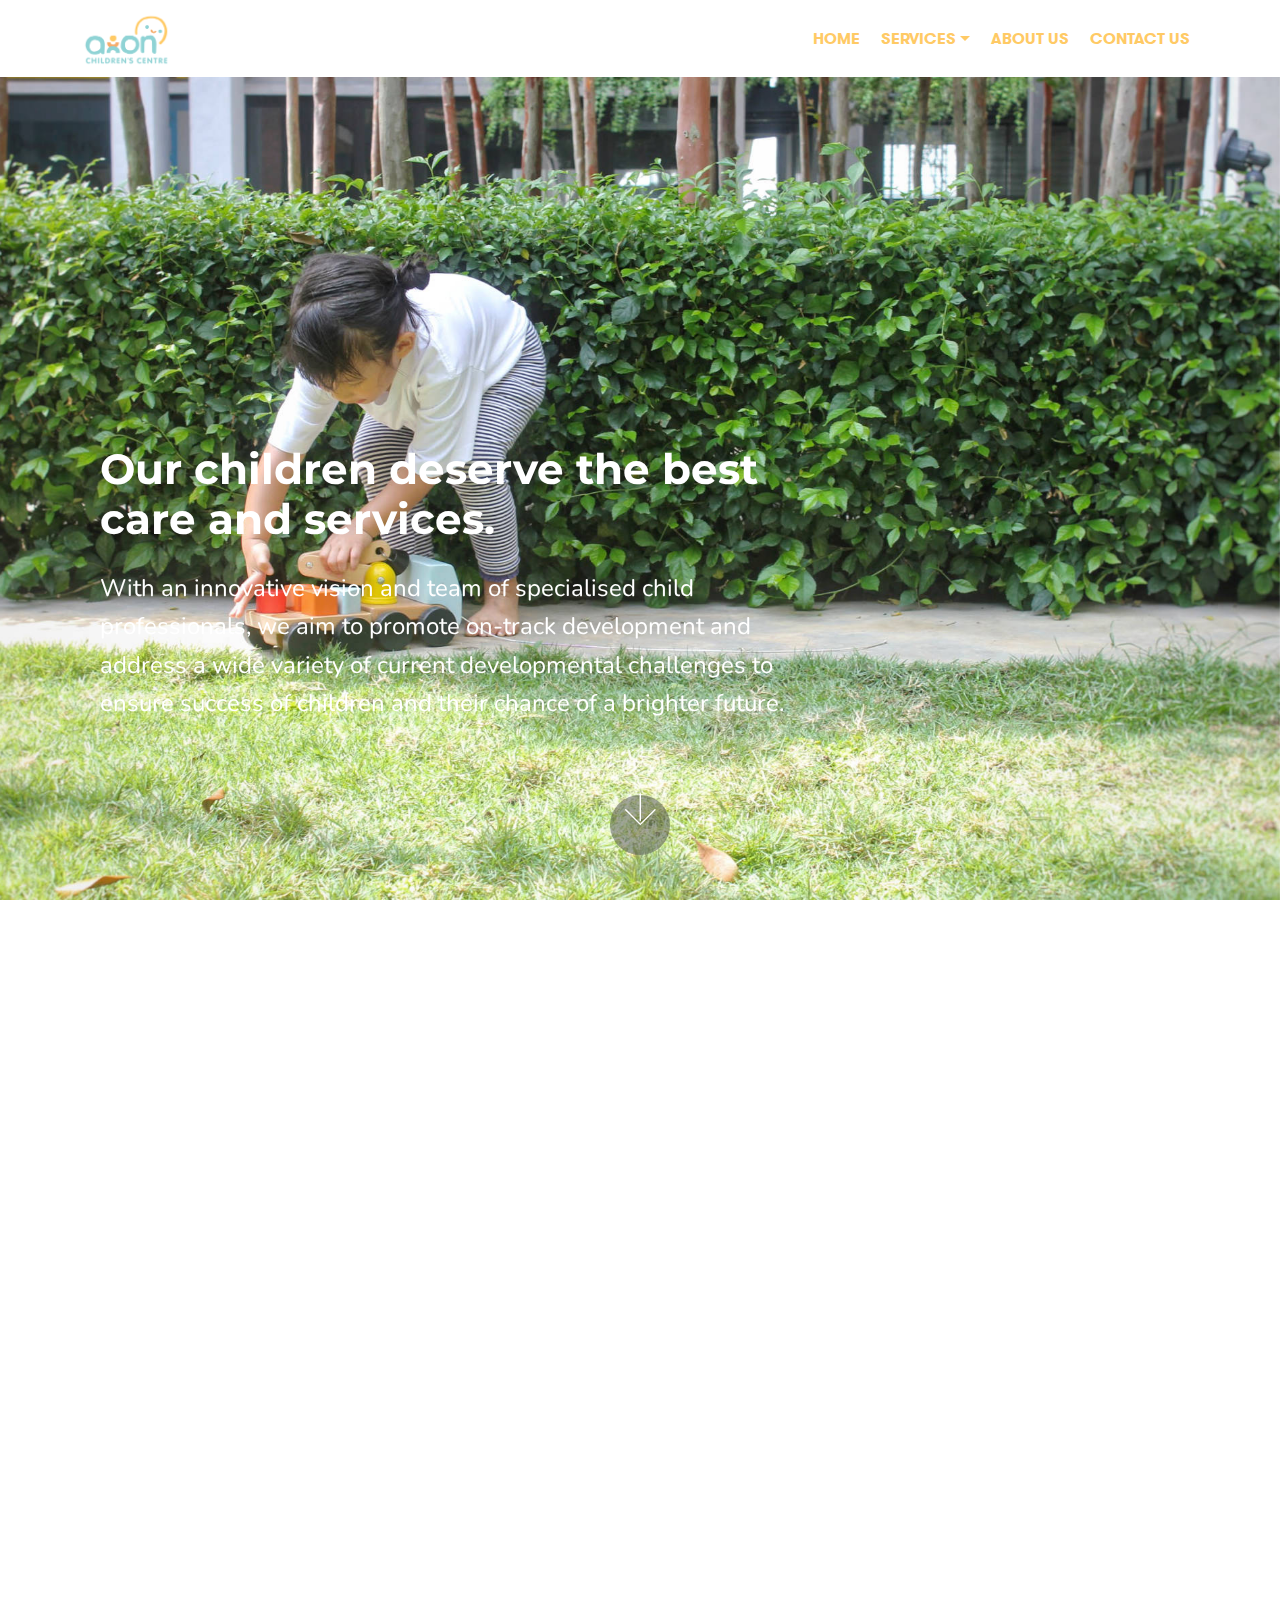
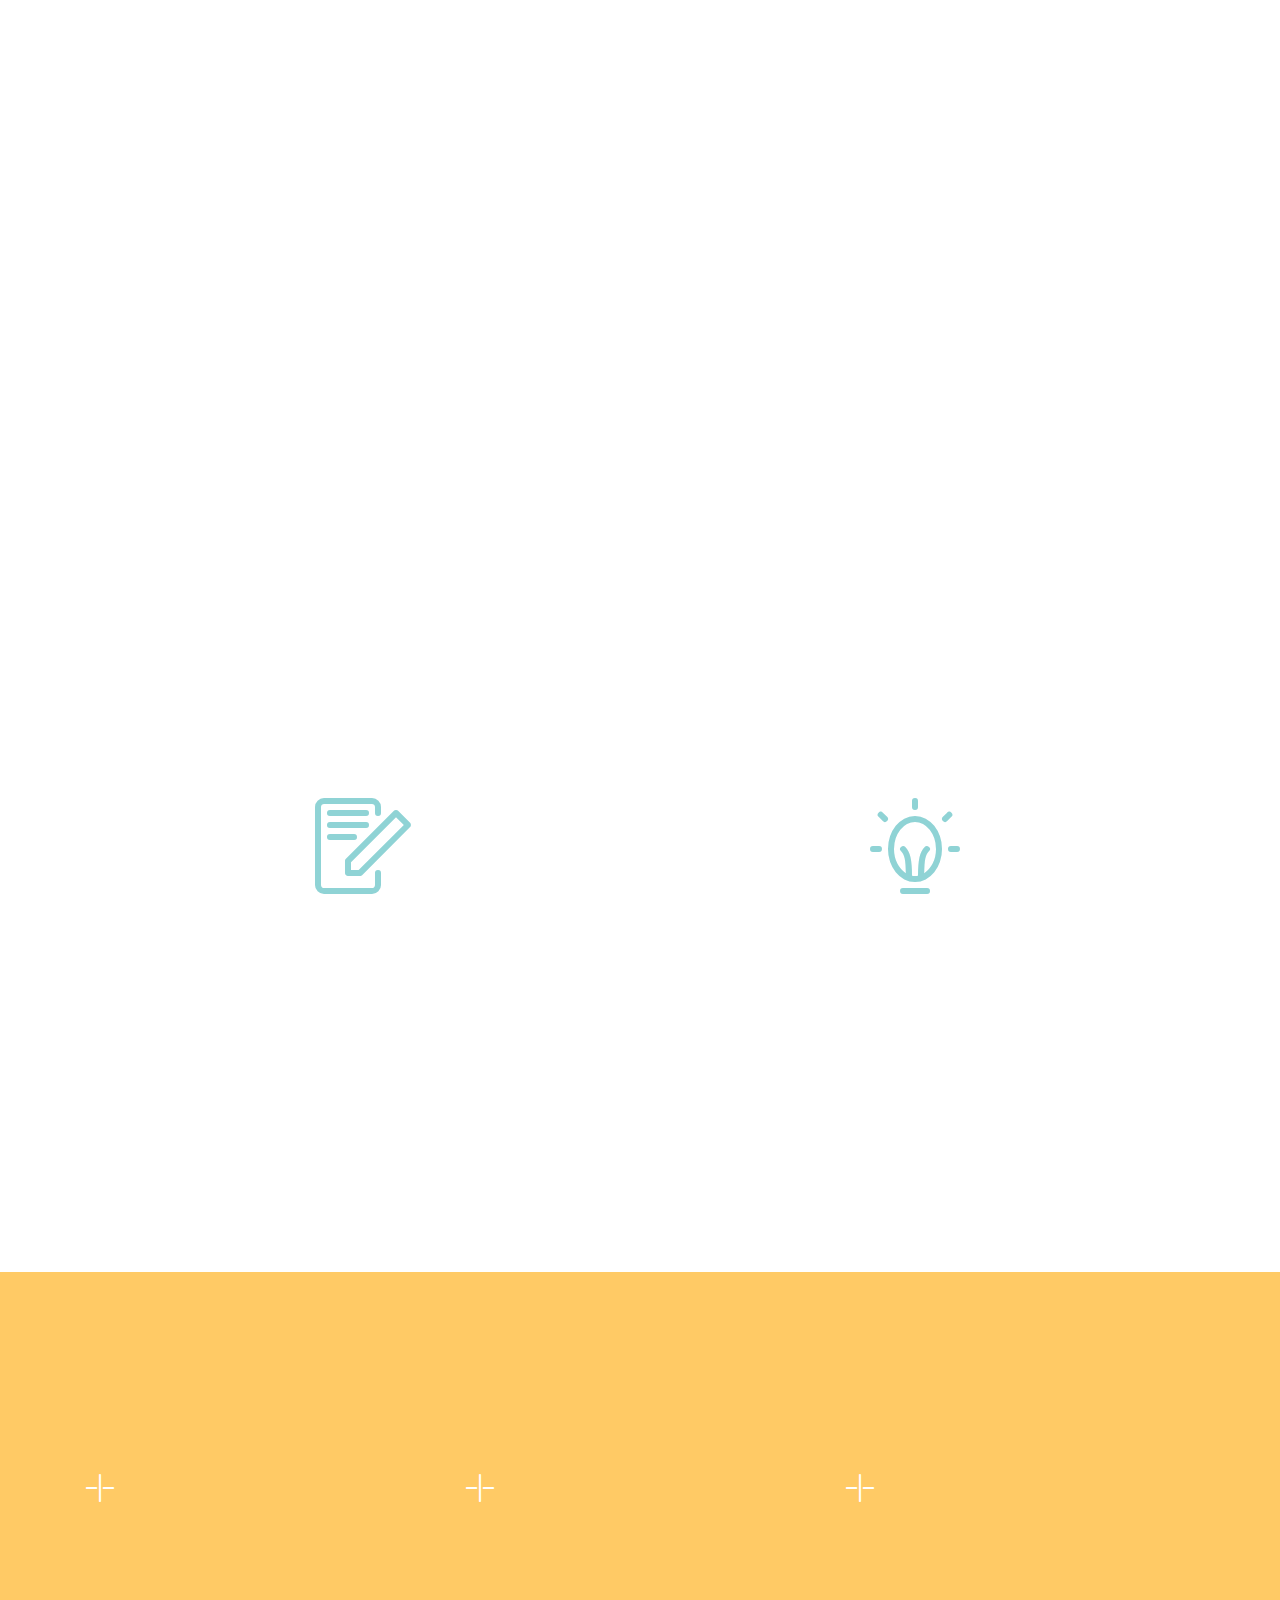
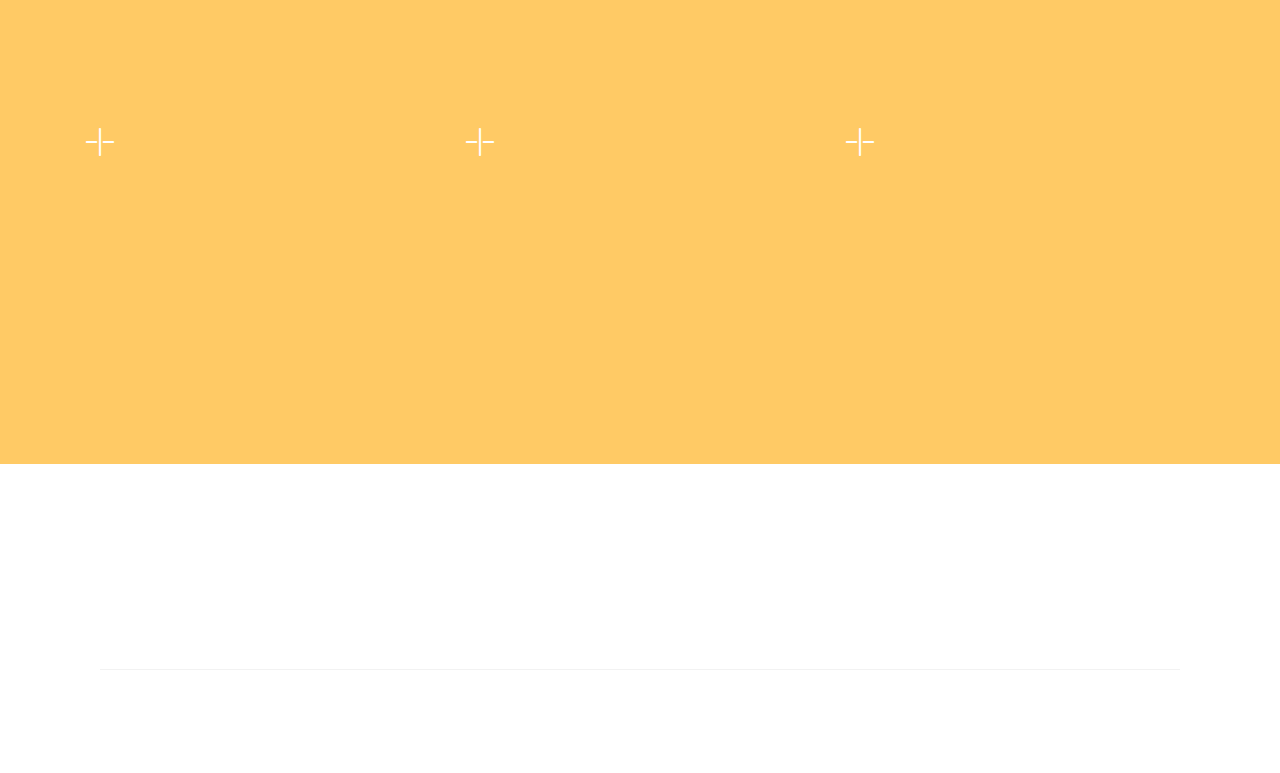
==== commit 77cf3b88: "versi duapuluh" ====
--- a/about.html
+++ b/about.html
@@ -74,7 +74,7 @@
     </nav>
 </section>
 
-<section class="engine"><a href="https://mobirise.info/l">free web templates</a></section><section class="header9 cid-rTdCcL2X6P mbr-fullscreen mbr-parallax-background" id="header9-c">
+<section class="engine"><a href="https://mobirise.info/i">free site creation software</a></section><section class="header9 cid-rTdCcL2X6P mbr-fullscreen mbr-parallax-background" id="header9-c">
 
     
 
@@ -122,7 +122,7 @@
         <div class="col-md-12">
             <div class="media-container-row">
                 <div class="mbr-figure m-auto" style="width: 50%;">
-                    <img src="assets/images/child-in-green-and-white-long-sleeve-top-and-dungaree-3661348-952x635.jpg" alt="Axon Children's Centre" title="">
+                    <img src="assets/images/img-5373-952x635.jpg" alt="Axon Children's Centre" title="">
                 </div>
                 <div class=" align-left aside-content">
                     
@@ -135,8 +135,7 @@
                             <div class="media">
                                      
                                 <div class="media-body">
-                                    <h4 class="card-title mbr-fonts-style display-5"><strong>
-                                        Problem</strong></h4>
+                                    <h4 class="card-title mbr-fonts-style display-5"><strong>Problem</strong></h4>
                                 </div>
                             </div>                
 
--- a/assets/mobirise/css/mbr-additional.css
+++ b/assets/mobirise/css/mbr-additional.css
@@ -26,11 +26,9 @@
   font-family: 'GT Walsheim Pro Bold Regular';
   font-size: 1rem;
   font-display: swap;
-  letter-spacing: 0.1em;
 }
 .display-4 > .mbr-iconfont {
   font-size: 1.6rem;
-  letter-spacing: 0.1em;
 }
 .display-5 {
   font-family: 'Nunito', sans-serif;
@@ -111,19 +109,19 @@
 .btn-primary:active {
   background-color: #ffca65 !important;
   border-color: #ffca65 !important;
-  color: #ffffff !important;
+  color: #654200 !important;
 }
 .btn-primary:hover,
 .btn-primary:focus,
 .btn-primary.focus,
 .btn-primary.active {
-  color: #ffffff !important;
+  color: #654200 !important;
   background-color: #ffb018 !important;
   border-color: #ffb018 !important;
 }
 .btn-primary.disabled,
 .btn-primary:disabled {
-  color: #ffffff !important;
+  color: #654200 !important;
   background-color: #ffb018 !important;
   border-color: #ffb018 !important;
 }
@@ -712,7 +710,7 @@
   opacity: 0.3;
 }
 .cid-rTdkUGBKci {
-  background-image: url("../../../assets/images/canva-happy-kid-play-superhero-boy-power-concept-2000x1333.jpg");
+  background-image: url("../../../assets/images/img-5376-2000x1333.jpg");
 }
 .cid-rTdkUGBKci h1 {
   color: #616161;
@@ -1291,7 +1289,7 @@
   color: #8fd3d5 !important;
 }
 .cid-rTdCcL2X6P {
-  background-image: url("../../../assets/images/canva-child-playing-with-water-colours-2000x1333.jpg");
+  background-image: url("../../../assets/images/img-5391-2000x1333.jpg");
 }
 .cid-rTdCcL2X6P h1 {
   color: #616161;
@@ -2457,7 +2455,7 @@
   color: #8fd3d5 !important;
 }
 .cid-rTgMVsMJL3 {
-  background-image: url("../../../assets/images/canva-two-children-playing-with-lego-blocks-on-floor-2000x1333.jpg");
+  background-image: url("../../../assets/images/img-5390-1624x2436.jpg");
 }
 .cid-rTgMVsMJL3 h1 {
   color: #616161;
@@ -2496,11 +2494,61 @@
 }
 .cid-rTgNEPiQfe {
   padding-top: 45px;
-  padding-bottom: 60px;
+  padding-bottom: 0px;
   background-color: #ffffff;
 }
 .cid-rTgNEPiQfe .mbr-text {
   color: #767676;
+}
+.cid-rTQjnGdkB2 {
+  padding-top: 45px;
+  padding-bottom: 75px;
+  background: #ffffff;
+}
+.cid-rTQjnGdkB2 .images-container.container-fluid {
+  padding: 0;
+}
+.cid-rTQjnGdkB2 .media-container-row {
+  margin: 0 auto;
+  align-items: stretch;
+  -webkit-align-items: stretch;
+}
+.cid-rTQjnGdkB2 .media-container-row .img-item {
+  display: -webkit-flex;
+  flex-direction: column;
+  justify-content: center;
+  position: relative;
+  width: 100%;
+  z-index: 1;
+  -webkit-flex-direction: column;
+  -webkit-justify-content: center;
+}
+.cid-rTQjnGdkB2 .media-container-row .img-item img {
+  width: 100%;
+  min-height: 1px;
+}
+.cid-rTQjnGdkB2 .media-container-row .img-item .img-caption {
+  background: #ffffff;
+  z-index: 2;
+  padding: 1rem 1rem;
+  word-break: break-word;
+}
+.cid-rTQjnGdkB2 .media-container-row .img-item .img-caption p {
+  margin-bottom: 0;
+}
+.cid-rTQjnGdkB2 .media-container-row .img-item.item1 {
+  padding: 0 2rem 0 0;
+}
+@media (max-width: 992px) {
+  .cid-rTQjnGdkB2 .img-item {
+    width: 100% !important;
+  }
+  .cid-rTQjnGdkB2 .img-item.item1 {
+    width: 100%;
+    flex-basis: initial !important;
+    padding: 0 0 2rem 0 !important;
+    -webkit-flex-basis: initial !important;
+  }
 }
 .cid-rTgOm8nEra {
   padding-top: 60px;
@@ -3513,7 +3561,7 @@
   color: #8fd3d5 !important;
 }
 .cid-rTdNnBqkiT {
-  background-image: url("../../../assets/images/canva-children-playing-with-animal-toys-2000x1333.jpg");
+  background-image: url("../../../assets/images/img-5384-1624x2436.jpg");
 }
 .cid-rTdNnBqkiT h1 {
   color: #616161;
@@ -3926,7 +3974,7 @@
 }
 .cid-rTdYP9zo6r {
   padding-top: 60px;
-  padding-bottom: 60px;
+  padding-bottom: 0px;
   background-color: #ffca65;
 }
 .cid-rTdYP9zo6r .mbr-text {
@@ -3934,6 +3982,71 @@
 }
 .cid-rTdYP9zo6r .mbr-text P {
   text-align: left;
+}
+.cid-rTQgstRPYv {
+  padding-top: 0px;
+  padding-bottom: 90px;
+  background-color: #ffca65;
+}
+.cid-rTQgstRPYv h2 {
+  text-align: left;
+}
+.cid-rTQgstRPYv h4 {
+  text-align: left;
+  font-weight: 500;
+}
+.cid-rTQgstRPYv p {
+  color: #767676;
+  text-align: justify;
+}
+.cid-rTQgstRPYv .aside-content {
+  flex-basis: 100%;
+  -webkit-flex-basis: 100%;
+}
+.cid-rTQgstRPYv .block-content {
+  display: -webkit-flex;
+  flex-direction: column;
+  -webkit-flex-direction: column;
+  word-break: break-word;
+}
+.cid-rTQgstRPYv .media {
+  margin: initial;
+  align-items: center;
+  -webkit-align-items: center;
+}
+.cid-rTQgstRPYv .mbr-figure {
+  align-self: flex-start;
+  -webkit-align-self: flex-start;
+  -webkit-flex-shrink: 0;
+  flex-shrink: 0;
+}
+.cid-rTQgstRPYv .card-img {
+  padding-right: 2rem;
+  width: auto;
+}
+.cid-rTQgstRPYv .card-img span {
+  font-size: 72px;
+  color: #707070;
+}
+@media (min-width: 992px) {
+  .cid-rTQgstRPYv .mbr-figure {
+    padding-right: 4rem;
+  }
+}
+@media (max-width: 991px) {
+  .cid-rTQgstRPYv .mbr-figure {
+    padding-right: 0;
+    padding-bottom: 1rem;
+    margin-bottom: 2rem;
+  }
+}
+@media (max-width: 300px) {
+  .cid-rTQgstRPYv .card-img span {
+    font-size: 40px !important;
+  }
+}
+.cid-rTQgstRPYv P {
+  color: #ffffff;
 }
 .cid-rTdZ7SIgVA {
   padding-top: 60px;
@@ -4461,7 +4574,7 @@
   color: #8fd3d5 !important;
 }
 .cid-rTh3UDFbmm {
-  background-image: url("../../../assets/images/child-in-green-and-white-long-sleeve-top-and-dungaree-3661348-2000x1333.jpg");
+  background-image: url("../../../assets/images/img-5396-2000x1333.jpg");
 }
 .cid-rTh3UDFbmm h1 {
   color: #616161;
--- a/assets/mobirise/css/mbr-additional.css
+++ b/assets/mobirise/css/mbr-additional.css
@@ -26,11 +26,9 @@
   font-family: 'GT Walsheim Pro Bold Regular';
   font-size: 1rem;
   font-display: swap;
-  letter-spacing: 0.1em;
 }
 .display-4 > .mbr-iconfont {
   font-size: 1.6rem;
-  letter-spacing: 0.1em;
 }
 .display-5 {
   font-family: 'Nunito', sans-serif;
@@ -111,19 +109,19 @@
 .btn-primary:active {
   background-color: #ffca65 !important;
   border-color: #ffca65 !important;
-  color: #ffffff !important;
+  color: #654200 !important;
 }
 .btn-primary:hover,
 .btn-primary:focus,
 .btn-primary.focus,
 .btn-primary.active {
-  color: #ffffff !important;
+  color: #654200 !important;
   background-color: #ffb018 !important;
   border-color: #ffb018 !important;
 }
 .btn-primary.disabled,
 .btn-primary:disabled {
-  color: #ffffff !important;
+  color: #654200 !important;
   background-color: #ffb018 !important;
   border-color: #ffb018 !important;
 }
@@ -712,7 +710,7 @@
   opacity: 0.3;
 }
 .cid-rTdkUGBKci {
-  background-image: url("../../../assets/images/canva-happy-kid-play-superhero-boy-power-concept-2000x1333.jpg");
+  background-image: url("../../../assets/images/img-5376-2000x1333.jpg");
 }
 .cid-rTdkUGBKci h1 {
   color: #616161;
@@ -1291,7 +1289,7 @@
   color: #8fd3d5 !important;
 }
 .cid-rTdCcL2X6P {
-  background-image: url("../../../assets/images/canva-child-playing-with-water-colours-2000x1333.jpg");
+  background-image: url("../../../assets/images/img-5391-2000x1333.jpg");
 }
 .cid-rTdCcL2X6P h1 {
   color: #616161;
@@ -2457,7 +2455,7 @@
   color: #8fd3d5 !important;
 }
 .cid-rTgMVsMJL3 {
-  background-image: url("../../../assets/images/canva-two-children-playing-with-lego-blocks-on-floor-2000x1333.jpg");
+  background-image: url("../../../assets/images/img-5390-1624x2436.jpg");
 }
 .cid-rTgMVsMJL3 h1 {
   color: #616161;
@@ -2496,11 +2494,61 @@
 }
 .cid-rTgNEPiQfe {
   padding-top: 45px;
-  padding-bottom: 60px;
+  padding-bottom: 0px;
   background-color: #ffffff;
 }
 .cid-rTgNEPiQfe .mbr-text {
   color: #767676;
+}
+.cid-rTQjnGdkB2 {
+  padding-top: 45px;
+  padding-bottom: 75px;
+  background: #ffffff;
+}
+.cid-rTQjnGdkB2 .images-container.container-fluid {
+  padding: 0;
+}
+.cid-rTQjnGdkB2 .media-container-row {
+  margin: 0 auto;
+  align-items: stretch;
+  -webkit-align-items: stretch;
+}
+.cid-rTQjnGdkB2 .media-container-row .img-item {
+  display: -webkit-flex;
+  flex-direction: column;
+  justify-content: center;
+  position: relative;
+  width: 100%;
+  z-index: 1;
+  -webkit-flex-direction: column;
+  -webkit-justify-content: center;
+}
+.cid-rTQjnGdkB2 .media-container-row .img-item img {
+  width: 100%;
+  min-height: 1px;
+}
+.cid-rTQjnGdkB2 .media-container-row .img-item .img-caption {
+  background: #ffffff;
+  z-index: 2;
+  padding: 1rem 1rem;
+  word-break: break-word;
+}
+.cid-rTQjnGdkB2 .media-container-row .img-item .img-caption p {
+  margin-bottom: 0;
+}
+.cid-rTQjnGdkB2 .media-container-row .img-item.item1 {
+  padding: 0 2rem 0 0;
+}
+@media (max-width: 992px) {
+  .cid-rTQjnGdkB2 .img-item {
+    width: 100% !important;
+  }
+  .cid-rTQjnGdkB2 .img-item.item1 {
+    width: 100%;
+    flex-basis: initial !important;
+    padding: 0 0 2rem 0 !important;
+    -webkit-flex-basis: initial !important;
+  }
 }
 .cid-rTgOm8nEra {
   padding-top: 60px;
@@ -3513,7 +3561,7 @@
   color: #8fd3d5 !important;
 }
 .cid-rTdNnBqkiT {
-  background-image: url("../../../assets/images/canva-children-playing-with-animal-toys-2000x1333.jpg");
+  background-image: url("../../../assets/images/img-5384-1624x2436.jpg");
 }
 .cid-rTdNnBqkiT h1 {
   color: #616161;
@@ -3926,7 +3974,7 @@
 }
 .cid-rTdYP9zo6r {
   padding-top: 60px;
-  padding-bottom: 60px;
+  padding-bottom: 0px;
   background-color: #ffca65;
 }
 .cid-rTdYP9zo6r .mbr-text {
@@ -3934,6 +3982,71 @@
 }
 .cid-rTdYP9zo6r .mbr-text P {
   text-align: left;
+}
+.cid-rTQgstRPYv {
+  padding-top: 0px;
+  padding-bottom: 90px;
+  background-color: #ffca65;
+}
+.cid-rTQgstRPYv h2 {
+  text-align: left;
+}
+.cid-rTQgstRPYv h4 {
+  text-align: left;
+  font-weight: 500;
+}
+.cid-rTQgstRPYv p {
+  color: #767676;
+  text-align: justify;
+}
+.cid-rTQgstRPYv .aside-content {
+  flex-basis: 100%;
+  -webkit-flex-basis: 100%;
+}
+.cid-rTQgstRPYv .block-content {
+  display: -webkit-flex;
+  flex-direction: column;
+  -webkit-flex-direction: column;
+  word-break: break-word;
+}
+.cid-rTQgstRPYv .media {
+  margin: initial;
+  align-items: center;
+  -webkit-align-items: center;
+}
+.cid-rTQgstRPYv .mbr-figure {
+  align-self: flex-start;
+  -webkit-align-self: flex-start;
+  -webkit-flex-shrink: 0;
+  flex-shrink: 0;
+}
+.cid-rTQgstRPYv .card-img {
+  padding-right: 2rem;
+  width: auto;
+}
+.cid-rTQgstRPYv .card-img span {
+  font-size: 72px;
+  color: #707070;
+}
+@media (min-width: 992px) {
+  .cid-rTQgstRPYv .mbr-figure {
+    padding-right: 4rem;
+  }
+}
+@media (max-width: 991px) {
+  .cid-rTQgstRPYv .mbr-figure {
+    padding-right: 0;
+    padding-bottom: 1rem;
+    margin-bottom: 2rem;
+  }
+}
+@media (max-width: 300px) {
+  .cid-rTQgstRPYv .card-img span {
+    font-size: 40px !important;
+  }
+}
+.cid-rTQgstRPYv P {
+  color: #ffffff;
 }
 .cid-rTdZ7SIgVA {
   padding-top: 60px;
@@ -4461,7 +4574,7 @@
   color: #8fd3d5 !important;
 }
 .cid-rTh3UDFbmm {
-  background-image: url("../../../assets/images/child-in-green-and-white-long-sleeve-top-and-dungaree-3661348-2000x1333.jpg");
+  background-image: url("../../../assets/images/img-5396-2000x1333.jpg");
 }
 .cid-rTh3UDFbmm h1 {
   color: #616161;
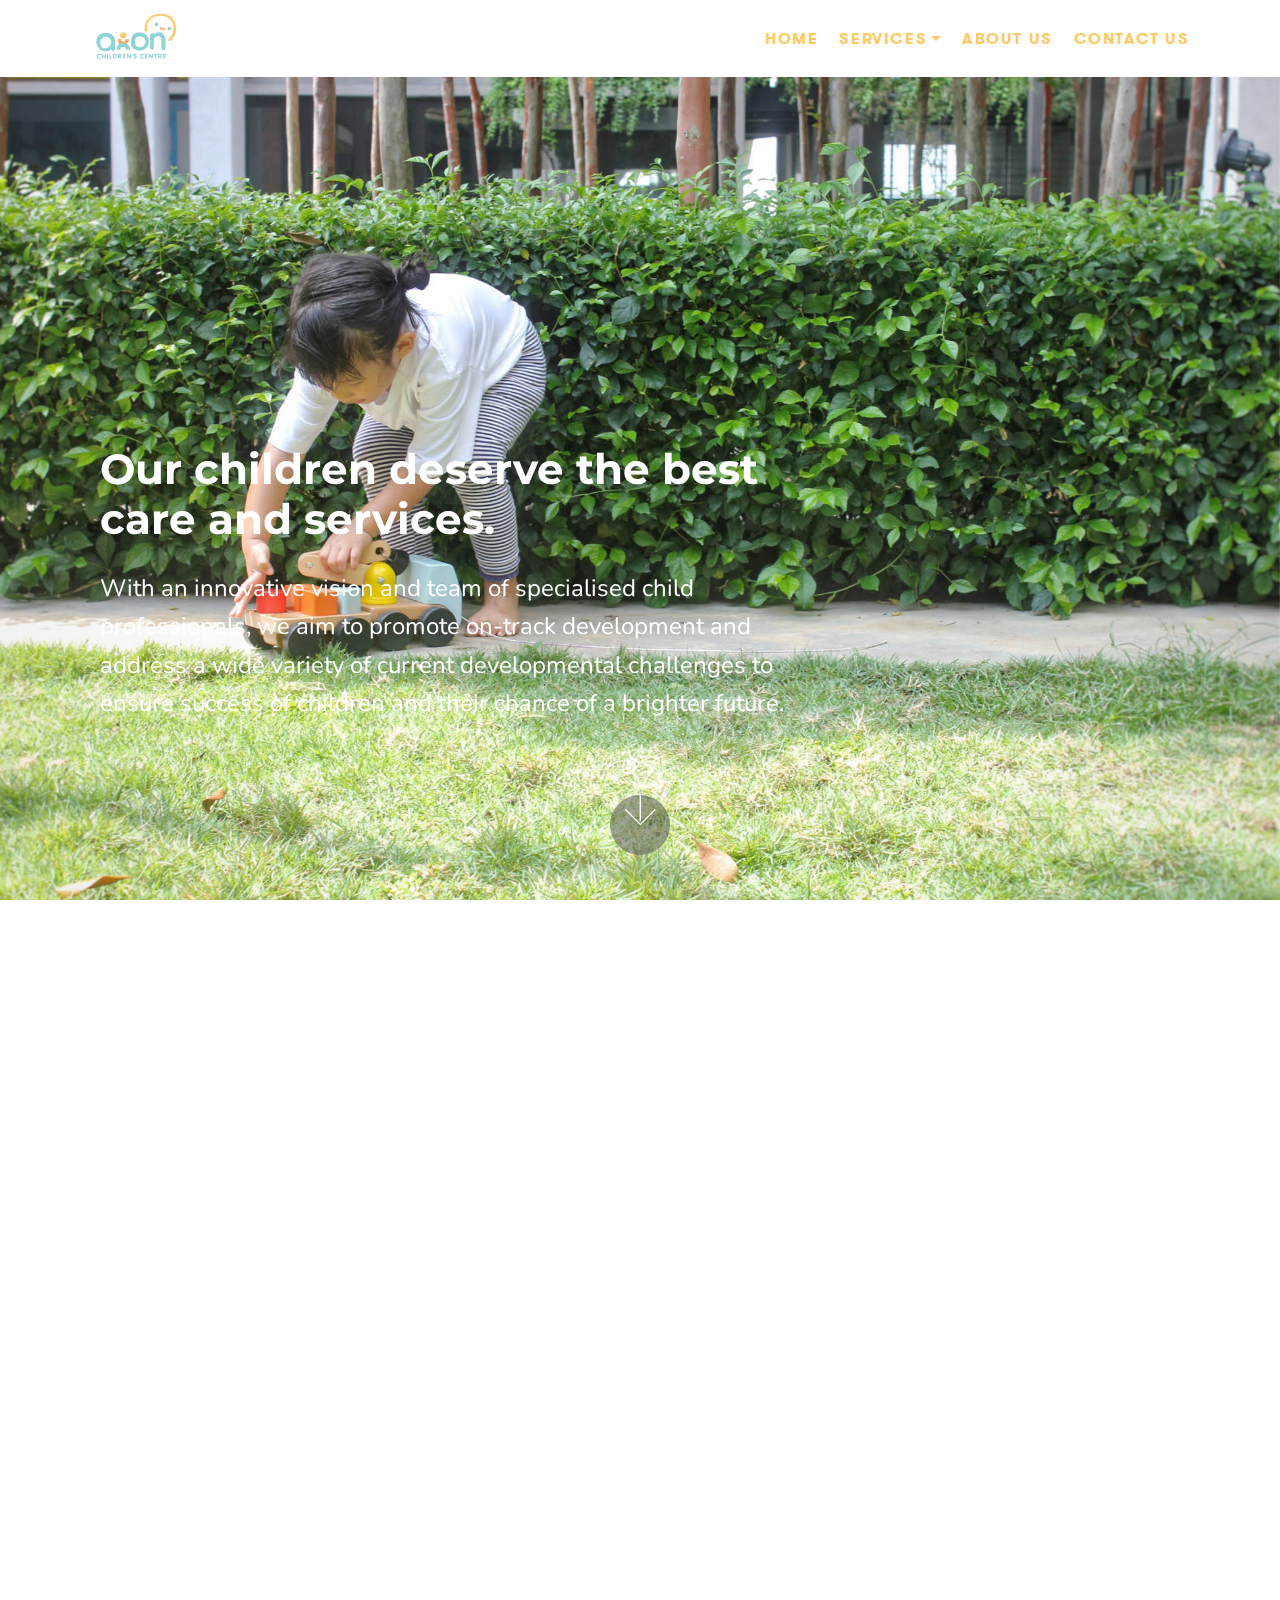
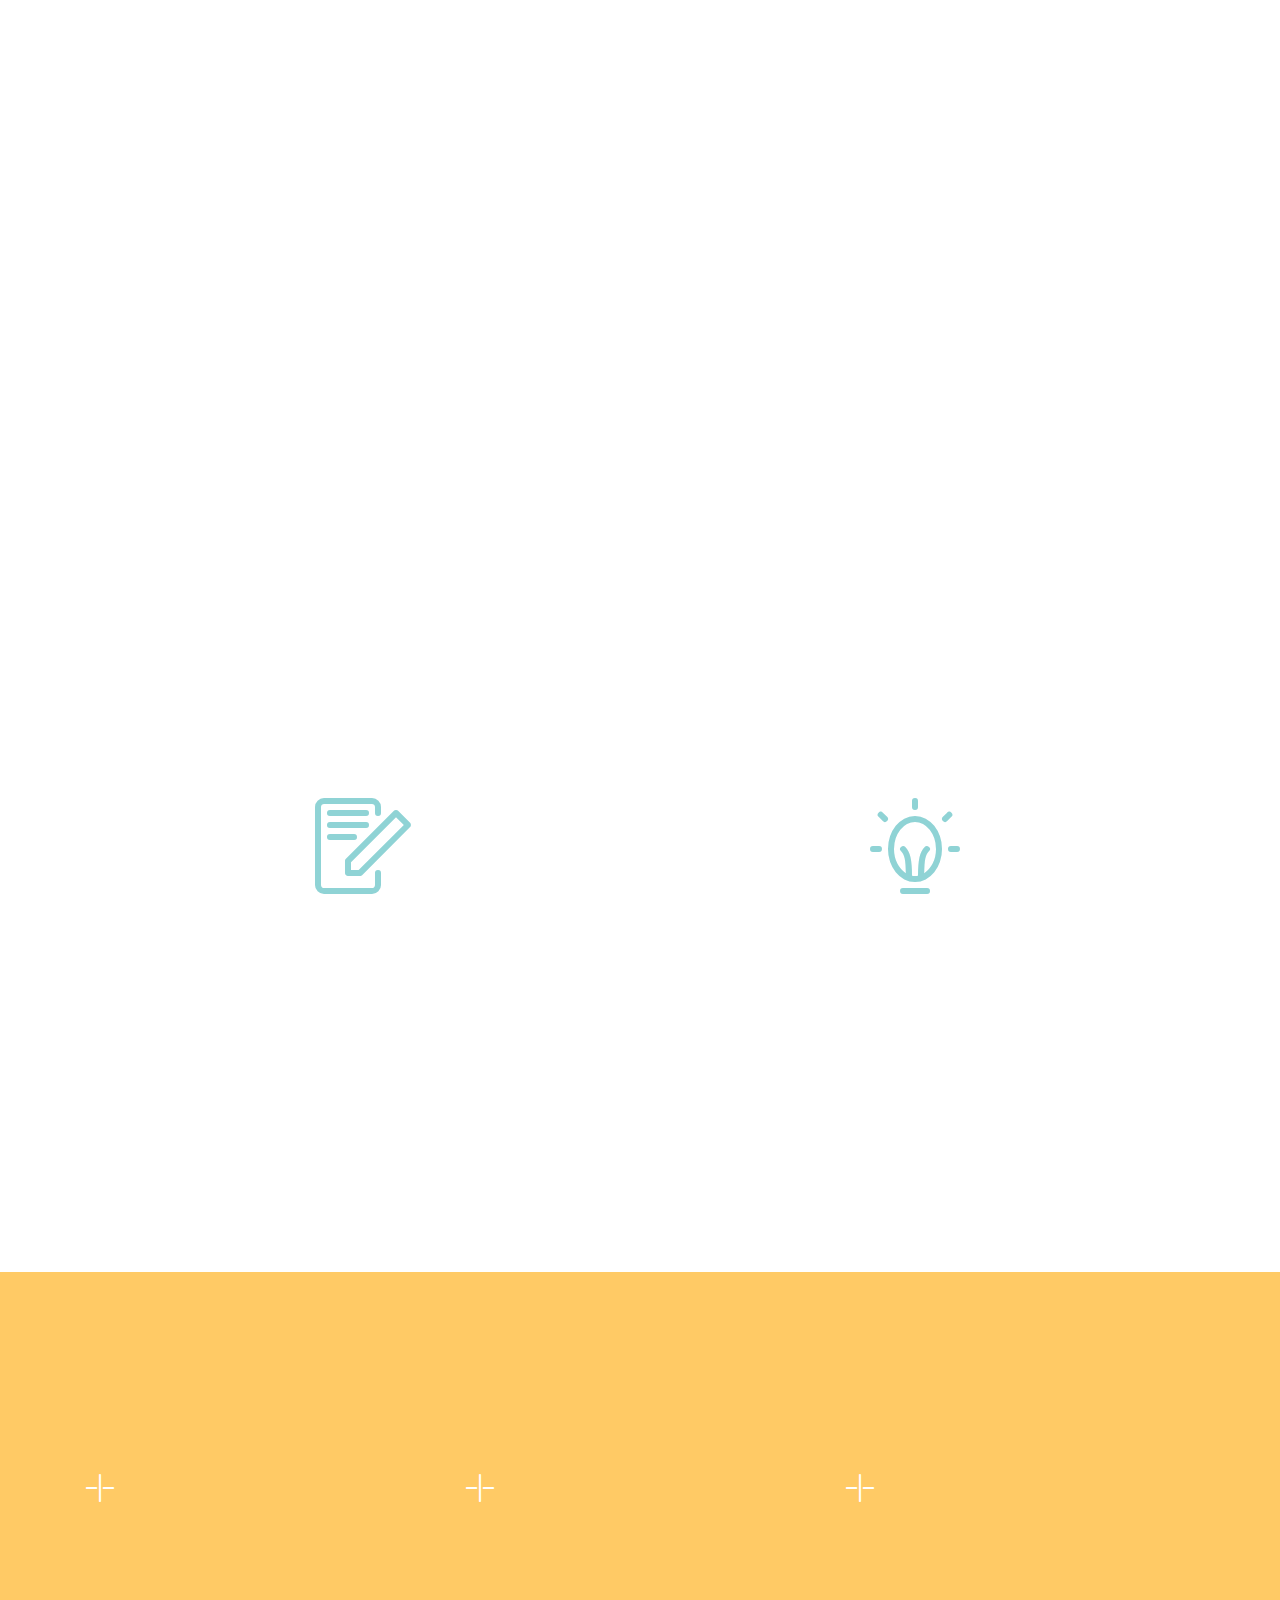
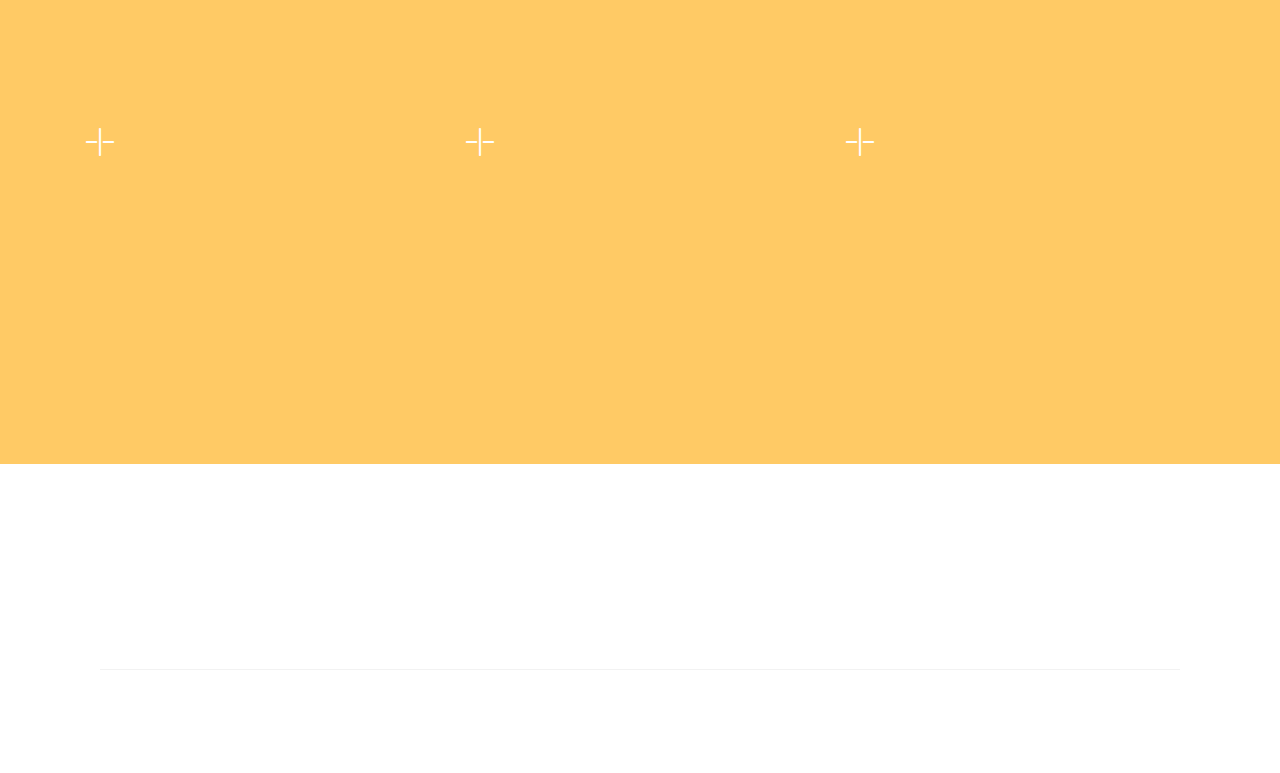
==== commit 30a65eeb: "versi duapuluhsatu" ====
--- a/about.html
+++ b/about.html
@@ -6,7 +6,7 @@
   <meta http-equiv="X-UA-Compatible" content="IE=edge">
   <meta name="generator" content="Mobirise v4.12.0, mobirise.com">
   <meta name="viewport" content="width=device-width, initial-scale=1, minimum-scale=1">
-  <link rel="shortcut icon" href="assets/images/axon-childrens-centre-logo-v2-6-192x127.png" type="image/x-icon">
+  <link rel="shortcut icon" href="assets/images/axon-childrens-centre-logo-march-2020-1-184x107.png" type="image/x-icon">
   <meta name="description" content="Our children deserve the best care and services.With an innovative vision and team of specialised child professionals, we aim to promote on-track development and address a wide variety of current developmental challenges to ensure success of children and their chance of a brighter future. ">
   
   <title>Axon Children's Centre - About Us</title>
@@ -35,7 +35,361 @@
 <!-- /Analytics -->
 
 
-  <section class="menu cid-rTe0oyLw8X" once="menu" id="menu2-1q">
+  <section class="header9 cid-rTdCcL2X6P mbr-fullscreen mbr-parallax-background" id="header9-c">
+
+    
+
+    
+
+    <div class="container">
+        <div class="media-container-column mbr-white col-lg-8 col-md-10">
+            <h1 class="mbr-section-title align-left mbr-bold pb-3 mbr-fonts-style display-2"><br><br><br><br><br><br>Our children deserve the best care and services.</h1>
+            
+            <p class="mbr-text align-left pb-3 mbr-fonts-style display-5">With an innovative vision and team of specialised child professionals, we aim to promote on-track development and address a wide variety of current developmental challenges to ensure success of children and their chance of a brighter future. 
+            </p>
+            
+        </div>
+    </div>
+
+    <div class="mbr-arrow hidden-sm-down" aria-hidden="true">
+        <a href="#next">
+            <i class="mbri-down mbr-iconfont"></i>
+        </a>
+    </div>
+</section>
+
+<section class="engine"><a href="https://mobirise.info/j">website templates</a></section><section class="mbr-section content4 cid-rTdGKzYyaw" id="content4-n">
+
+    
+
+    <div class="container">
+        <div class="media-container-row">
+            <div class="title col-12 col-md-8">
+                <h2 class="align-center pb-3 mbr-fonts-style display-1"><strong>Bringing Back The ‘Child’ in Childhood.</strong></h2>
+                
+                
+            </div>
+        </div>
+    </div>
+</section>
+
+<section class="features11 cid-rTzqTIzY4G" id="features11-4i">
+
+    
+
+    
+
+    <div class="container">   
+        <div class="col-md-12">
+            <div class="media-container-row">
+                <div class="mbr-figure m-auto" style="width: 50%;">
+                    <img src="assets/images/img-5373-952x635.jpg" alt="Axon Children's Centre" title="">
+                </div>
+                <div class=" align-left aside-content">
+                    
+                    <div class="mbr-section-text">
+                        
+                    </div>
+
+                    <div class="block-content">
+                        <div class="card p-3 pr-3">
+                            <div class="media">
+                                     
+                                <div class="media-body">
+                                    <h4 class="card-title mbr-fonts-style display-5"><strong>Problem</strong></h4>
+                                </div>
+                            </div>                
+
+                            <div class="card-box">
+                                <p class="block-text mbr-fonts-style display-7">
+                                   Child development has seen to be compromised among children of today. Childhood experiences have been affected by changes in the present societies due to globalisation, technology expansion and urban growth (Singer, Singer, D’Agostino, &amp; DeLong, 2009). These arising problems have created barriers to learning and development. 
+                                </p>
+                            </div>
+                        </div>
+
+                        <div class="card p-3 pr-3">
+                            <div class="media">
+                                     
+                                <div class="media-body">
+                                    <h4 class="card-title mbr-fonts-style display-5"><strong>
+                                        Solution</strong></h4>
+                                </div>
+                            </div>                
+
+                            <div class="card-box">
+                                <p class="block-text mbr-fonts-style display-7">
+                                    Reflecting on these problems, Axon Children’s Centre has been specially designed to overcome current developmental problems through recreation of the best of childhood experiences, making room for physical, mental and emotional growth.
+                                </p>
+                            </div>
+                        </div>
+                    </div>
+                </div>
+            </div>
+        </div> 
+    </div>          
+</section>
+
+<section class="features11 cid-rTtslb7EQ8" id="features11-4c">
+
+    
+
+    
+
+    <div class="container">   
+        <div class="col-md-12">
+            <div class="media-container-row">
+                <div class="mbr-figure m-auto" style="width: 30%;">
+                    <img src="assets/images/axon-childrens-centre-logo-v2-6-192x127.png" alt="Axon Children's Centre" title="">
+                </div>
+                <div class=" align-left aside-content">
+                    
+                    <div class="mbr-section-text">
+                        
+                    </div>
+
+                    <div class="block-content">
+                        <div class="card p-3 pr-3">
+                            <div class="media">
+                                     
+                                <div class="media-body">
+                                    
+                                </div>
+                            </div>                
+
+                            <div class="card-box">
+                                <p class="block-text mbr-fonts-style display-7"><br>Axon Children’s Centre is founded by two paediatric occupational therapists and is a full-service child care and development facility.<br><br>Axon, which is the long part of a nerve cell, functions to transmit information to different brain cells, muscles, and glands in the body.<br><br>Metaphorically, axon refers to the pathway we create to allow children to grow and bloom into successful human beings.<br></p>
+                            </div>
+                        </div>
+
+                        
+                    </div>
+                </div>
+            </div>
+        </div> 
+    </div>          
+</section>
+
+<section class="mbr-section article content1 cid-rTtsPm83jY" id="content1-4d">
+    
+     
+
+    <div class="container">
+        <div class="media-container-row">
+            <div class="mbr-text col-12 mbr-fonts-style display-5 col-md-12"><p style="text-align: justify; ">At Axon, child development will be promoted through both early childhood education and therapeutic services such as occupational therapy, speech and language therapy, and physiotherapy; for both typical and developmentally-challenged children attending our facility.</p></div>
+        </div>
+    </div>
+</section>
+
+<section class="features1 cid-rTe5b1BeYk" id="features1-1y">
+    
+    
+
+    
+    <div class="container">
+        <div class="media-container-row">
+
+            <div class="card p-3 col-12 col-md-6">
+                <div class="card-img pb-3">
+                    <span class="mbr-iconfont mbrib-edit" style="color: rgb(143, 211, 213); fill: rgb(143, 211, 213);"></span>
+                </div>
+                <div class="card-box">
+                    <h4 class="card-title py-3 mbr-fonts-style display-2"><strong>
+                        Mission</strong></h4>
+                    <p class="mbr-text mbr-fonts-style display-7">
+                        Our mission is to offer the just-right care, environment, and challenges as well as to promote active learning through play and sufficient sensory experiences that are essential for successful growth and well-being of children and their families. This will further prepare young children for transitions, and also be prepared for the real world.
+                    </p>
+                </div>
+            </div>
+
+            <div class="card p-3 col-12 col-md-6">
+                <div class="card-img pb-3">
+                    <span class="mbr-iconfont mbrib-idea" style="color: rgb(143, 211, 213); fill: rgb(143, 211, 213);"></span>
+                </div>
+                <div class="card-box">
+                    <h4 class="card-title py-3 mbr-fonts-style display-2"><strong>
+                        Vision</strong></h4>
+                    <p class="mbr-text mbr-fonts-style display-7">
+                        Our vision? To bring back the ‘child’ in childhood, help children be children.
+                    </p>
+                </div>
+            </div>
+
+            
+
+            
+
+        </div>
+
+    </div>
+
+</section>
+
+<section class="mbr-section content4 cid-rTdHBrnkcJ" id="content4-r">
+
+    
+
+    <div class="container">
+        <div class="media-container-row">
+            <div class="title col-12 col-md-8">
+                <h2 class="align-center pb-3 mbr-fonts-style display-2"><strong>
+                    Our Goals</strong></h2>
+                
+                
+            </div>
+        </div>
+    </div>
+</section>
+
+<section class="features7 cid-rTdIFSQzE8" id="features7-u">
+    
+    
+
+    
+    <div class="container">
+        <div class="row justify-content-center">
+
+            <div class="card p-3 col-12 col-md-6 col-lg-4">
+                <div class="media">
+                    <div class="card-img pr-2">
+                        <span class="mbr-iconfont mbrib-plus" style="color: rgb(255, 255, 255); fill: rgb(255, 255, 255); font-size: 30px;"></span>
+                    </div>
+                    <div class="card-box media-body">
+                        
+                        <p class="mbr-text mbr-fonts-style display-5">
+                           Deliver quality child development services and early childhood education
+                        </p>
+                    </div>
+                </div>
+            </div>
+
+            <div class="card p-3 col-12 col-md-6 col-lg-4">
+                <div class="media"> 
+                    <div class="card-img pr-2">
+                        <span class="mbr-iconfont mbrib-plus" style="color: rgb(255, 255, 255); fill: rgb(255, 255, 255); font-size: 30px;"></span>
+                    </div>
+                    <div class="card-box media-body">
+                        
+                        <p class="mbr-text mbr-fonts-style display-5">
+                           Promote the use of new technologies and current research-based practices
+                        </p>
+                    </div>
+                </div>
+            </div>
+
+            <div class="card p-3 col-12 col-md-6 col-lg-4">
+                <div class="media">
+                    <div class="card-img pr-2">
+                        <span class="mbr-iconfont mbrib-plus" style="color: rgb(255, 255, 255); fill: rgb(255, 255, 255); font-size: 30px;"></span>
+                    </div>
+                    <div class="media-body card-box">
+                        
+                        <p class="mbr-text mbr-fonts-style display-5">
+                           Offer solutions for typically developing children and children with delays in one or to learn side by side in our nurturing environment
+                        </p>
+                    </div>
+                </div>
+            </div>
+
+            
+        </div>
+    </div>
+</section>
+
+<section class="features7 cid-rTdJ87RRFx" id="features7-v">
+    
+    
+
+    
+    <div class="container">
+        <div class="row justify-content-center">
+
+            <div class="card p-3 col-12 col-md-6 col-lg-4">
+                <div class="media">
+                    <div class="card-img pr-2">
+                        <span class="mbr-iconfont mbrib-plus" style="color: rgb(255, 255, 255); fill: rgb(255, 255, 255); font-size: 30px;"></span>
+                    </div>
+                    <div class="card-box media-body">
+                        
+                        <p class="mbr-text mbr-fonts-style display-5">
+                           Minimise long waiting lists for professional child services
+                        </p>
+                    </div>
+                </div>
+            </div>
+
+            <div class="card p-3 col-12 col-md-6 col-lg-4">
+                <div class="media"> 
+                    <div class="card-img pr-2">
+                        <span class="mbr-iconfont mbrib-plus" style="color: rgb(255, 255, 255); fill: rgb(255, 255, 255); font-size: 30px;"></span>
+                    </div>
+                    <div class="card-box media-body">
+                        
+                        <p class="mbr-text mbr-fonts-style display-5">
+                           Bridge the medical-education gap
+                        </p>
+                    </div>
+                </div>
+            </div>
+
+            <div class="card p-3 col-12 col-md-6 col-lg-4">
+                <div class="media">
+                    <div class="card-img pr-2">
+                        <span class="mbr-iconfont mbrib-plus" style="color: rgb(255, 255, 255); fill: rgb(255, 255, 255); font-size: 30px;"></span>
+                    </div>
+                    <div class="media-body card-box">
+                        
+                        <p class="mbr-text mbr-fonts-style display-5">
+                           Serve as a continuing education platform through training and workshops for both professionals and parents/caregivers
+                        </p>
+                    </div>
+                </div>
+            </div>
+
+            
+        </div>
+    </div>
+</section>
+
+<section class="cid-rTe1tL6jMv" id="footer5-1t">
+
+    
+
+    
+
+    <div class="container">
+        <div class="media-container-row">
+            <div class="col-md-3">
+                <div class="media-wrap">
+                    <a href="index.html">
+                       <img src="assets/images/axon-childrens-centre-logo-v2-6-192x127.png" alt="Home" title="">
+                    </a>
+                </div>
+            </div>
+            <div class="col-md-9">
+                <p class="mbr-text align-right links mbr-fonts-style display-7"><strong>Axon Children’s Centre<br></strong>B-03-06 Tamarind Square<br>Persiaran Multimedia<br>63000 Cyberjaya<br>Selangor, Malaysia.</p>
+            </div>
+        </div>
+        <div class="footer-lower">
+            <div class="media-container-row">
+                <div class="col-md-12">
+                    <hr>
+                </div>
+            </div>
+            <div class="media-container-row mbr-white">
+                <div class="col-md-6 copyright">
+                    <p class="mbr-text mbr-fonts-style display-7">
+                        © 2020 Axon Child Network (003045050-H). - All Rights Reserved
+                    </p>
+                </div>
+                <div class="col-md-6">
+                    
+                </div>
+            </div>
+        </div>
+    </div>
+</section>
+
+<section class="menu cid-rTe0oyLw8X" once="menu" id="menu2-1q">
 
     
 
@@ -52,7 +406,7 @@
             <div class="navbar-brand">
                 <span class="navbar-logo">
                     <a href="index.html">
-                        <img src="assets/images/axon-childrens-centre-logo-v2-6-192x127.png" alt="Home" title="" style="height: 3.8rem;">
+                        <img src="assets/images/axon-childrens-centre-logo-march-2020-1-184x107.png" alt="Home" title="" style="height: 3.8rem;">
                     </a>
                 </span>
                 
@@ -74,360 +428,6 @@
     </nav>
 </section>
 
-<section class="engine"><a href="https://mobirise.info/i">free site creation software</a></section><section class="header9 cid-rTdCcL2X6P mbr-fullscreen mbr-parallax-background" id="header9-c">
-
-    
-
-    
-
-    <div class="container">
-        <div class="media-container-column mbr-white col-lg-8 col-md-10">
-            <h1 class="mbr-section-title align-left mbr-bold pb-3 mbr-fonts-style display-2"><br><br><br><br><br><br>Our children deserve the best care and services.</h1>
-            
-            <p class="mbr-text align-left pb-3 mbr-fonts-style display-5">With an innovative vision and team of specialised child professionals, we aim to promote on-track development and address a wide variety of current developmental challenges to ensure success of children and their chance of a brighter future. 
-            </p>
-            
-        </div>
-    </div>
-
-    <div class="mbr-arrow hidden-sm-down" aria-hidden="true">
-        <a href="#next">
-            <i class="mbri-down mbr-iconfont"></i>
-        </a>
-    </div>
-</section>
-
-<section class="mbr-section content4 cid-rTdGKzYyaw" id="content4-n">
-
-    
-
-    <div class="container">
-        <div class="media-container-row">
-            <div class="title col-12 col-md-8">
-                <h2 class="align-center pb-3 mbr-fonts-style display-1"><strong>Bringing Back The ‘Child’ in Childhood.</strong></h2>
-                
-                
-            </div>
-        </div>
-    </div>
-</section>
-
-<section class="features11 cid-rTzqTIzY4G" id="features11-4i">
-
-    
-
-    
-
-    <div class="container">   
-        <div class="col-md-12">
-            <div class="media-container-row">
-                <div class="mbr-figure m-auto" style="width: 50%;">
-                    <img src="assets/images/img-5373-952x635.jpg" alt="Axon Children's Centre" title="">
-                </div>
-                <div class=" align-left aside-content">
-                    
-                    <div class="mbr-section-text">
-                        
-                    </div>
-
-                    <div class="block-content">
-                        <div class="card p-3 pr-3">
-                            <div class="media">
-                                     
-                                <div class="media-body">
-                                    <h4 class="card-title mbr-fonts-style display-5"><strong>Problem</strong></h4>
-                                </div>
-                            </div>                
-
-                            <div class="card-box">
-                                <p class="block-text mbr-fonts-style display-7">
-                                   Child development has seen to be compromised among children of today. Childhood experiences have been affected by changes in the present societies due to globalisation, technology expansion and urban growth (Singer, Singer, D’Agostino, &amp; DeLong, 2009). These arising problems have created barriers to learning and development. 
-                                </p>
-                            </div>
-                        </div>
-
-                        <div class="card p-3 pr-3">
-                            <div class="media">
-                                     
-                                <div class="media-body">
-                                    <h4 class="card-title mbr-fonts-style display-5"><strong>
-                                        Solution</strong></h4>
-                                </div>
-                            </div>                
-
-                            <div class="card-box">
-                                <p class="block-text mbr-fonts-style display-7">
-                                    Reflecting on these problems, Axon Children’s Centre has been specially designed to overcome current developmental problems through recreation of the best of childhood experiences, making room for physical, mental and emotional growth.
-                                </p>
-                            </div>
-                        </div>
-                    </div>
-                </div>
-            </div>
-        </div> 
-    </div>          
-</section>
-
-<section class="features11 cid-rTtslb7EQ8" id="features11-4c">
-
-    
-
-    
-
-    <div class="container">   
-        <div class="col-md-12">
-            <div class="media-container-row">
-                <div class="mbr-figure m-auto" style="width: 30%;">
-                    <img src="assets/images/axon-childrens-centre-logo-v2-6-192x127.png" alt="Axon Children's Centre" title="">
-                </div>
-                <div class=" align-left aside-content">
-                    
-                    <div class="mbr-section-text">
-                        
-                    </div>
-
-                    <div class="block-content">
-                        <div class="card p-3 pr-3">
-                            <div class="media">
-                                     
-                                <div class="media-body">
-                                    
-                                </div>
-                            </div>                
-
-                            <div class="card-box">
-                                <p class="block-text mbr-fonts-style display-7"><br>Axon Children’s Centre is founded by two paediatric occupational therapists and is a full-service child care and development facility.<br><br>Axon, which is the long part of a nerve cell, functions to transmit information to different brain cells, muscles, and glands in the body.<br><br>Metaphorically, axon refers to the pathway we create to allow children to grow and bloom into successful human beings.<br></p>
-                            </div>
-                        </div>
-
-                        
-                    </div>
-                </div>
-            </div>
-        </div> 
-    </div>          
-</section>
-
-<section class="mbr-section article content1 cid-rTtsPm83jY" id="content1-4d">
-    
-     
-
-    <div class="container">
-        <div class="media-container-row">
-            <div class="mbr-text col-12 mbr-fonts-style display-5 col-md-12"><p style="text-align: justify; ">At Axon, child development will be promoted through both early childhood education and therapeutic services such as occupational therapy, speech and language therapy, and physiotherapy; for both typical and developmentally-challenged children attending our facility.</p></div>
-        </div>
-    </div>
-</section>
-
-<section class="features1 cid-rTe5b1BeYk" id="features1-1y">
-    
-    
-
-    
-    <div class="container">
-        <div class="media-container-row">
-
-            <div class="card p-3 col-12 col-md-6">
-                <div class="card-img pb-3">
-                    <span class="mbr-iconfont mbrib-edit" style="color: rgb(143, 211, 213); fill: rgb(143, 211, 213);"></span>
-                </div>
-                <div class="card-box">
-                    <h4 class="card-title py-3 mbr-fonts-style display-2"><strong>
-                        Mission</strong></h4>
-                    <p class="mbr-text mbr-fonts-style display-7">
-                        Our mission is to offer the just-right care, environment, and challenges as well as to promote active learning through play and sufficient sensory experiences that are essential for successful growth and well-being of children and their families. This will further prepare young children for transitions, and also be prepared for the real world.
-                    </p>
-                </div>
-            </div>
-
-            <div class="card p-3 col-12 col-md-6">
-                <div class="card-img pb-3">
-                    <span class="mbr-iconfont mbrib-idea" style="color: rgb(143, 211, 213); fill: rgb(143, 211, 213);"></span>
-                </div>
-                <div class="card-box">
-                    <h4 class="card-title py-3 mbr-fonts-style display-2"><strong>
-                        Vision</strong></h4>
-                    <p class="mbr-text mbr-fonts-style display-7">
-                        Our vision? To bring back the ‘child’ in childhood, help children be children.
-                    </p>
-                </div>
-            </div>
-
-            
-
-            
-
-        </div>
-
-    </div>
-
-</section>
-
-<section class="mbr-section content4 cid-rTdHBrnkcJ" id="content4-r">
-
-    
-
-    <div class="container">
-        <div class="media-container-row">
-            <div class="title col-12 col-md-8">
-                <h2 class="align-center pb-3 mbr-fonts-style display-2"><strong>
-                    Our Goals</strong></h2>
-                
-                
-            </div>
-        </div>
-    </div>
-</section>
-
-<section class="features7 cid-rTdIFSQzE8" id="features7-u">
-    
-    
-
-    
-    <div class="container">
-        <div class="row justify-content-center">
-
-            <div class="card p-3 col-12 col-md-6 col-lg-4">
-                <div class="media">
-                    <div class="card-img pr-2">
-                        <span class="mbr-iconfont mbrib-plus" style="color: rgb(255, 255, 255); fill: rgb(255, 255, 255); font-size: 30px;"></span>
-                    </div>
-                    <div class="card-box media-body">
-                        
-                        <p class="mbr-text mbr-fonts-style display-5">
-                           Deliver quality child development services and early childhood education
-                        </p>
-                    </div>
-                </div>
-            </div>
-
-            <div class="card p-3 col-12 col-md-6 col-lg-4">
-                <div class="media"> 
-                    <div class="card-img pr-2">
-                        <span class="mbr-iconfont mbrib-plus" style="color: rgb(255, 255, 255); fill: rgb(255, 255, 255); font-size: 30px;"></span>
-                    </div>
-                    <div class="card-box media-body">
-                        
-                        <p class="mbr-text mbr-fonts-style display-5">
-                           Promote the use of new technologies and current research-based practices
-                        </p>
-                    </div>
-                </div>
-            </div>
-
-            <div class="card p-3 col-12 col-md-6 col-lg-4">
-                <div class="media">
-                    <div class="card-img pr-2">
-                        <span class="mbr-iconfont mbrib-plus" style="color: rgb(255, 255, 255); fill: rgb(255, 255, 255); font-size: 30px;"></span>
-                    </div>
-                    <div class="media-body card-box">
-                        
-                        <p class="mbr-text mbr-fonts-style display-5">
-                           Offer solutions for typically developing children and children with delays in one or to learn side by side in our nurturing environment
-                        </p>
-                    </div>
-                </div>
-            </div>
-
-            
-        </div>
-    </div>
-</section>
-
-<section class="features7 cid-rTdJ87RRFx" id="features7-v">
-    
-    
-
-    
-    <div class="container">
-        <div class="row justify-content-center">
-
-            <div class="card p-3 col-12 col-md-6 col-lg-4">
-                <div class="media">
-                    <div class="card-img pr-2">
-                        <span class="mbr-iconfont mbrib-plus" style="color: rgb(255, 255, 255); fill: rgb(255, 255, 255); font-size: 30px;"></span>
-                    </div>
-                    <div class="card-box media-body">
-                        
-                        <p class="mbr-text mbr-fonts-style display-5">
-                           Minimise long waiting lists for professional child services
-                        </p>
-                    </div>
-                </div>
-            </div>
-
-            <div class="card p-3 col-12 col-md-6 col-lg-4">
-                <div class="media"> 
-                    <div class="card-img pr-2">
-                        <span class="mbr-iconfont mbrib-plus" style="color: rgb(255, 255, 255); fill: rgb(255, 255, 255); font-size: 30px;"></span>
-                    </div>
-                    <div class="card-box media-body">
-                        
-                        <p class="mbr-text mbr-fonts-style display-5">
-                           Bridge the medical-education gap
-                        </p>
-                    </div>
-                </div>
-            </div>
-
-            <div class="card p-3 col-12 col-md-6 col-lg-4">
-                <div class="media">
-                    <div class="card-img pr-2">
-                        <span class="mbr-iconfont mbrib-plus" style="color: rgb(255, 255, 255); fill: rgb(255, 255, 255); font-size: 30px;"></span>
-                    </div>
-                    <div class="media-body card-box">
-                        
-                        <p class="mbr-text mbr-fonts-style display-5">
-                           Serve as a continuing education platform through training and workshops for both professionals and parents/caregivers
-                        </p>
-                    </div>
-                </div>
-            </div>
-
-            
-        </div>
-    </div>
-</section>
-
-<section class="cid-rTe1tL6jMv" id="footer5-1t">
-
-    
-
-    
-
-    <div class="container">
-        <div class="media-container-row">
-            <div class="col-md-3">
-                <div class="media-wrap">
-                    <a href="index.html">
-                       <img src="assets/images/axon-childrens-centre-logo-v2-6-192x127.png" alt="Home" title="">
-                    </a>
-                </div>
-            </div>
-            <div class="col-md-9">
-                <p class="mbr-text align-right links mbr-fonts-style display-7"><strong>Axon Children’s Centre<br></strong>B-03-06 Tamarind Square<br>Persiaran Multimedia<br>63000 Cyberjaya<br>Selangor, Malaysia.</p>
-            </div>
-        </div>
-        <div class="footer-lower">
-            <div class="media-container-row">
-                <div class="col-md-12">
-                    <hr>
-                </div>
-            </div>
-            <div class="media-container-row mbr-white">
-                <div class="col-md-6 copyright">
-                    <p class="mbr-text mbr-fonts-style display-7">
-                        © 2020 Axon Child Network (003045050-H). - All Rights Reserved
-                    </p>
-                </div>
-                <div class="col-md-6">
-                    
-                </div>
-            </div>
-        </div>
-    </div>
-</section>
-
 
   <script src="assets/web/assets/jquery/jquery.min.js"></script>
   <script src="assets/popper/popper.min.js"></script>
--- a/assets/mobirise/css/mbr-additional.css
+++ b/assets/mobirise/css/mbr-additional.css
@@ -26,9 +26,11 @@
   font-family: 'GT Walsheim Pro Bold Regular';
   font-size: 1rem;
   font-display: swap;
+  letter-spacing: 0.1em;
 }
 .display-4 > .mbr-iconfont {
   font-size: 1.6rem;
+  letter-spacing: 0.1em;
 }
 .display-5 {
   font-family: 'Nunito', sans-serif;
@@ -4596,6 +4598,10 @@
 .cid-rTh3UDFbmm .mbr-text,
 .cid-rTh3UDFbmm .mbr-section-btn {
   color: #ffffff;
+  text-align: left;
+}
+.cid-rTh3UDFbmm DIV {
+  text-align: left;
 }
 .cid-rThVgrg1XO {
   padding-top: 45px;
@@ -4606,9 +4612,13 @@
   color: #767676;
   margin: 0;
   padding-top: 1.5rem;
+  text-align: left;
 }
 .cid-rThVgrg1XO div.b {
   padding-top: 2rem;
+}
+.cid-rThVgrg1XO H5 {
+  text-align: left;
 }
 .cid-rTh4py4wft .main_wrapper {
   position: relative;
@@ -4680,9 +4690,11 @@
 }
 .cid-rTh4py4wft P {
   color: #ffffff;
+  text-align: left;
 }
 .cid-rTh4py4wft H4 {
   color: #ffffff;
+  text-align: left;
 }
 .cid-rThcB4MzWH {
   padding-top: 45px;
--- a/assets/mobirise/css/mbr-additional.css
+++ b/assets/mobirise/css/mbr-additional.css
@@ -26,9 +26,11 @@
   font-family: 'GT Walsheim Pro Bold Regular';
   font-size: 1rem;
   font-display: swap;
+  letter-spacing: 0.1em;
 }
 .display-4 > .mbr-iconfont {
   font-size: 1.6rem;
+  letter-spacing: 0.1em;
 }
 .display-5 {
   font-family: 'Nunito', sans-serif;
@@ -4596,6 +4598,10 @@
 .cid-rTh3UDFbmm .mbr-text,
 .cid-rTh3UDFbmm .mbr-section-btn {
   color: #ffffff;
+  text-align: left;
+}
+.cid-rTh3UDFbmm DIV {
+  text-align: left;
 }
 .cid-rThVgrg1XO {
   padding-top: 45px;
@@ -4606,9 +4612,13 @@
   color: #767676;
   margin: 0;
   padding-top: 1.5rem;
+  text-align: left;
 }
 .cid-rThVgrg1XO div.b {
   padding-top: 2rem;
+}
+.cid-rThVgrg1XO H5 {
+  text-align: left;
 }
 .cid-rTh4py4wft .main_wrapper {
   position: relative;
@@ -4680,9 +4690,11 @@
 }
 .cid-rTh4py4wft P {
   color: #ffffff;
+  text-align: left;
 }
 .cid-rTh4py4wft H4 {
   color: #ffffff;
+  text-align: left;
 }
 .cid-rThcB4MzWH {
   padding-top: 45px;
